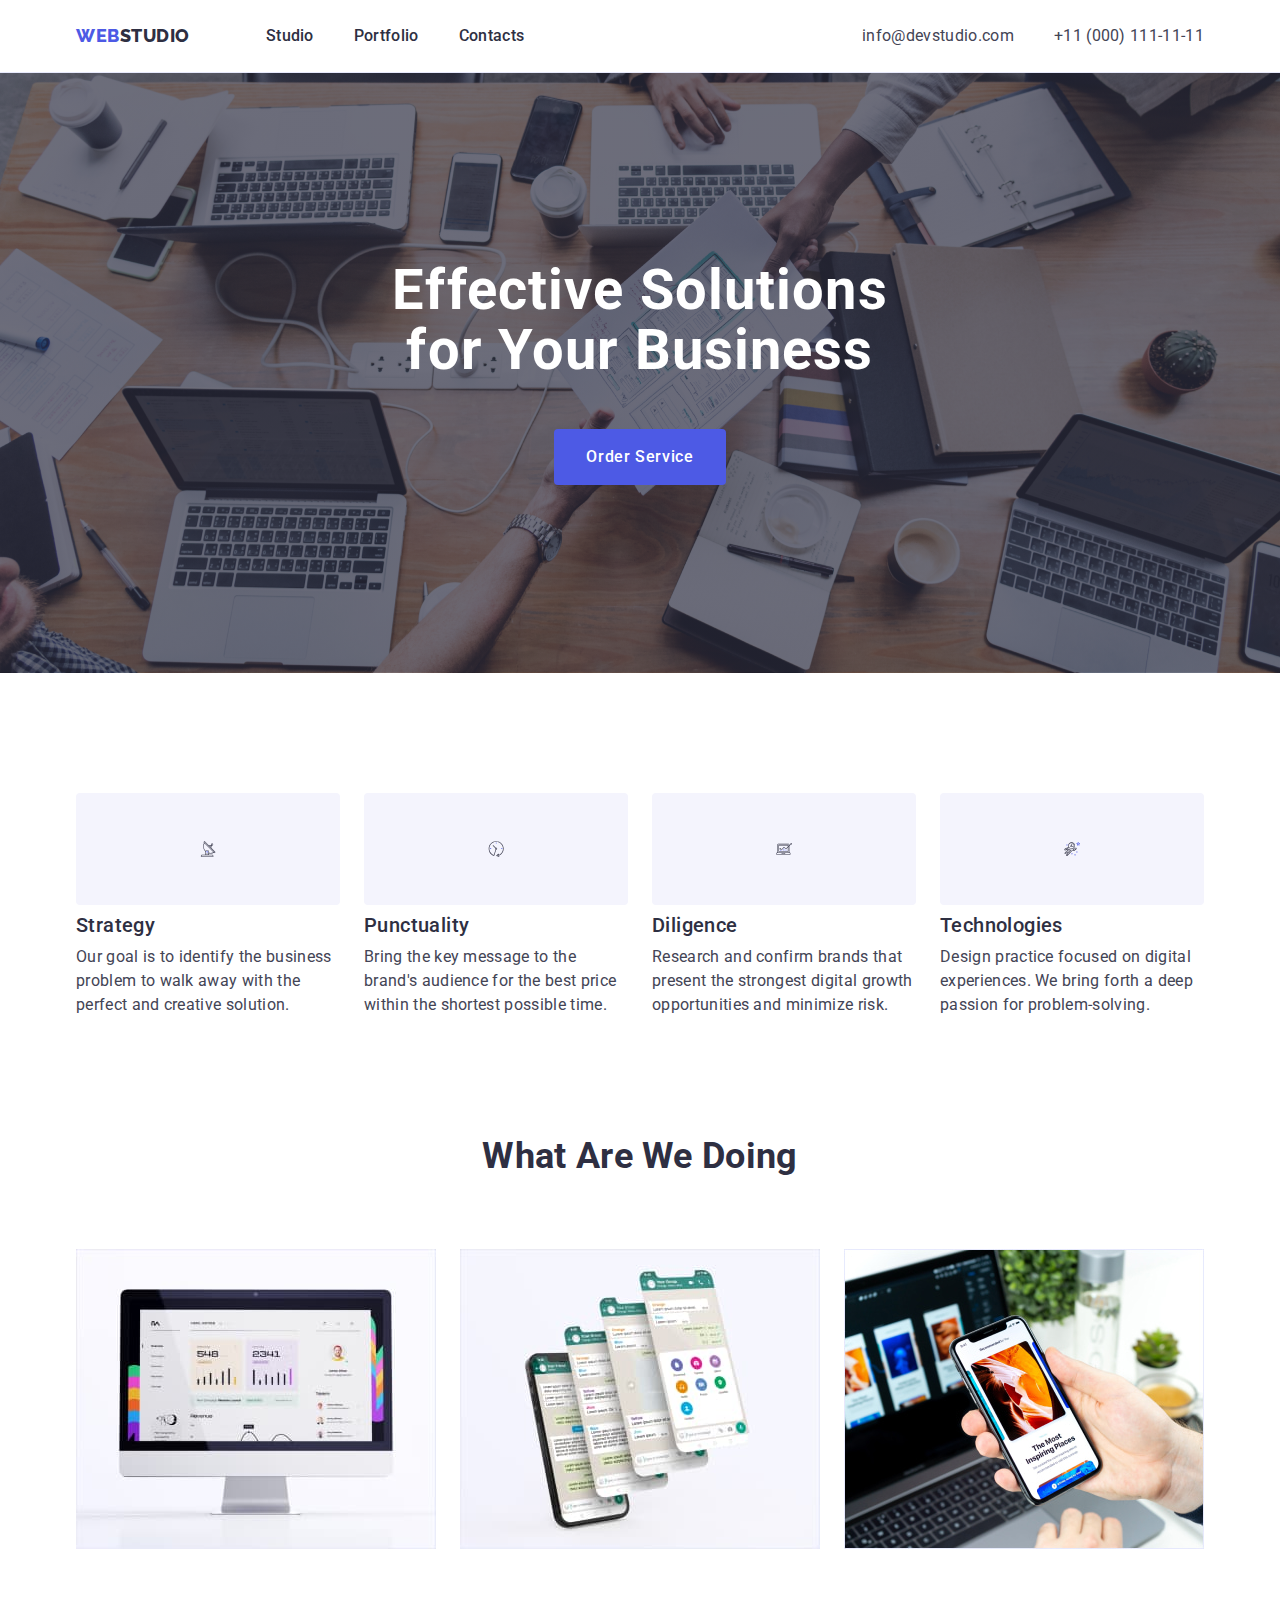
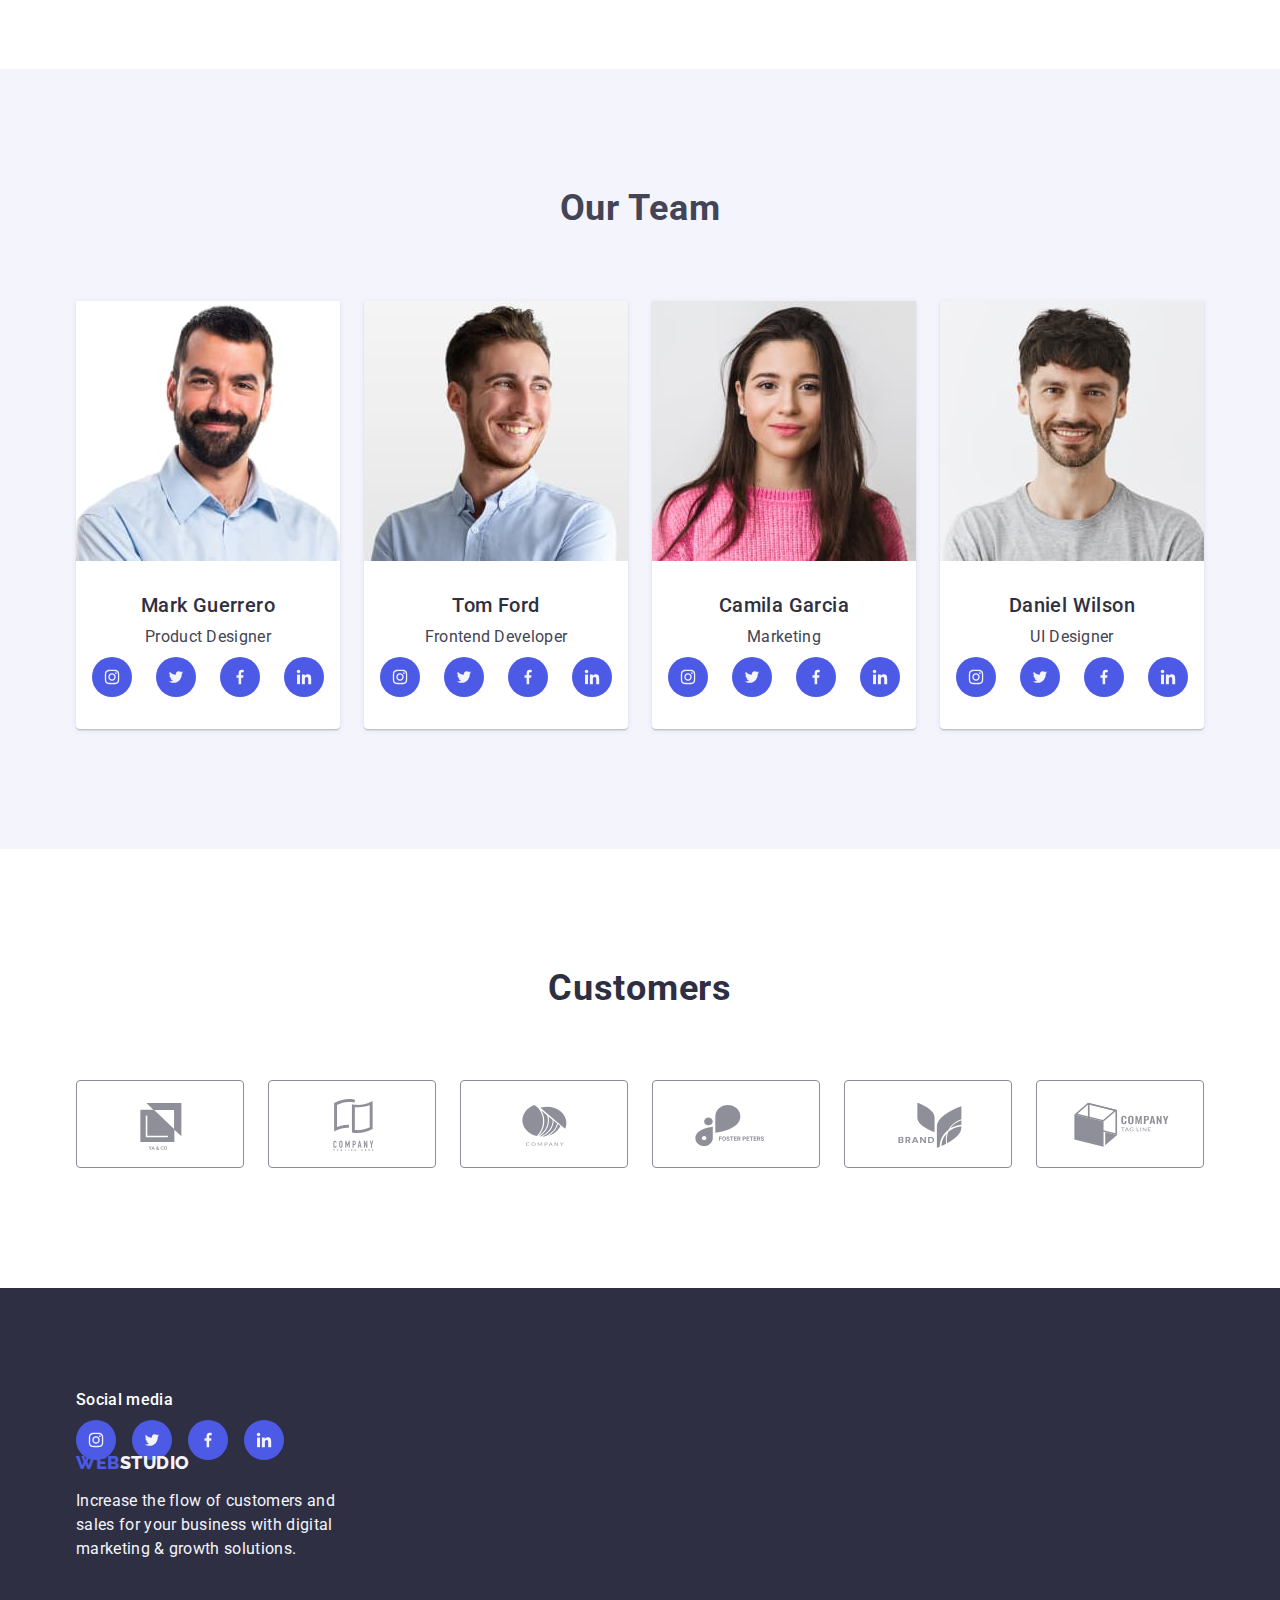
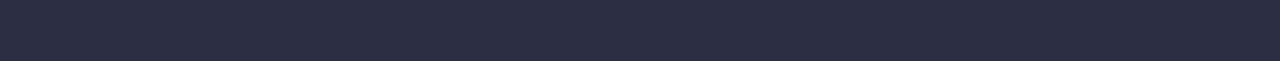
==== index.html @ 0541965e "hover-focus" ====
<!DOCTYPE html>
<html lang="en">
  <head>
    <meta charset="UTF-8" />
    <meta http-equiv="X-UA-Compatible" content="IE=edge" />
    <meta name="viewport" content="width=device-width, initial-scale=1.0" />
    <title>Document</title>
    <link rel="preconnect" href="https://fonts.googleapis.com" />
    <link rel="preconnect" href="https://fonts.gstatic.com" crossorigin />
    <link
      href="https://fonts.googleapis.com/css2?family=Montserrat:wght@400;700&family=Raleway:wght@800&family=Roboto:wght@400;500;700&display=swap"
      rel="stylesheet"
    />
    <link
      rel="stylesheet"
      href="https://cdnjs.cloudflare.com/ajax/libs/modern-normalize/1.1.0/modern-normalize.min.css"
    />
    <link rel="stylesheet" href="css/styles.css" />
  </head>
  <body>
    <!-- header -->
    <header class="header">
      <div class="container header-container">
        <nav class="header_nav">
          <a href="./index.html" class="logo link"
            >Web<span class="logo-end">Studio</span></a
          >

          <ul class="menu list">
            <li class="menu-item">
              <a href="./index.html" class="menu-name link">Studio</a>
            </li>
            <li class="menu-item">
              <a class="menu-name link" href="./portfolio.html">Portfolio</a>
            </li>
            <li class="menu-item">
              <a class="menu-name link" href="">Contacts</a>
            </li>
          </ul>
        </nav>
        <!-- contacts -->
        <address class="data">
          <ul class="contacts list">
            <li class="contact-data">
              <a class="data-info link" href="mailto:info@devstudio.com"
                >info@devstudio.com</a
              >
            </li>
            <li class="contact-data">
              <a class="data-info link" href="tel:+110001111111"
                >+11 (000) 111-11-11</a
              >
            </li>
          </ul>
        </address>
      </div>
    </header>
    <main>
      <!-- hero -->
      <section class="hero section">
        <div class="container main-hero">
          <h1 class="hero_title">Effective Solutions for Your Business</h1>
          <button class="order-btn" type="button">Order Service</button>
        </div>
      </section>
      <!-- advantages -->
      <section class="section">
        <div class="container">
          <h2 class="hidden-title" hidden>advantages</h2>
          <ul class="icons-advantages-list list">
            <li class="icons-list">
              <div class="advantages-icons">
                <svg
                  class="icons"
                  width="
                64px"
                  height="64px"
                >
                  <use
                    class="icon"
                    href="./images/icons.svg#icon-satellite"
                  ></use>
                </svg>
              </div>
            </li>
            <li class="icons-list">
              <div class="advantages-icons">
                <svg
                  class="icons"
                  width="
                  64px"
                  height="64px"
                >
                  <use class="icon" href="./images/icons.svg#icon-clock"></use>
                </svg>
              </div>
            </li>
            <li class="icons-list">
              <div class="advantages-icons">
                <svg
                  class="icons"
                  width="
                  64px"
                  height="64px"
                >
                  <use
                    class="icon"
                    href="./images/icons.svg#icon-statistic"
                  ></use>
                </svg>
              </div>
            </li>
            <li class="icons-list">
              <div class="advantages-icons">
                <svg
                  class="icons"
                  width="
                  64px"
                  height="64px"
                >
                  <use class="icon" href="./images/icons.svg#icon-space"></use>
                </svg>
              </div>
            </li>
          </ul>
          <ul class="menu-advantages list">
            <li class="advantages-list">
              <h3 class="name">Strategy</h3>
              <p class="advantages-description">
                Our goal is to identify the business problem to walk away with
                the perfect and creative solution.
              </p>
            </li>
            <li class="advantages-list">
              <h3 class="name">Punctuality</h3>
              <p class="advantages-description">
                Bring the key message to the brand's audience for the best price
                within the shortest possible time.
              </p>
            </li>
            <li class="advantages-list">
              <h3 class="name">Diligence</h3>
              <p class="advantages-description">
                Research and confirm brands that present the strongest digital
                growth opportunities and minimize risk.
              </p>
            </li>
            <li class="advantages-list">
              <h3 class="name">Technologies</h3>
              <p class="advantages-description">
                Design practice focused on digital experiences. We bring forth a
                deep passion for problem-solving.
              </p>
            </li>
          </ul>
        </div>
      </section>
      <!-- pictures -->
      <section class="section-pictures">
        <div class="container">
          <h2 class="about-us">What are we doing</h2>
          <ul class="pictures list">
            <li class="pictures-list">
              <img
                src="./images/computer-img.jpg"
                alt="computer"
                width="360"
                height="300"
              />
            </li>
            <li class="pictures-list">
              <img
                src="./images/phone-img.jpg"
                alt="phones"
                width="360"
                height="300"
              />
            </li>
            <li class="pictures-list">
              <img
                src="./images/phone-in-hand.jpg"
                alt="work at phone"
                width="360"
                height="300"
              />
            </li>
          </ul>
        </div>
      </section>
      <!-- our team -->
      <section class="members section">
        <div class="container">
          <h2 class="team-title">Our Team</h2>
          <ul class="team-member list">
            <li class="team">
              <img
                src="./images/img.jpg"
                alt="photo of a worker"
                width="264"
                height="260"
              />
              <div class="card-title">
                <h3 class="names">Mark Guerrero</h3>
                <p class="description">Product Designer</p>
                <ul class="sm-team list">
                  <li class="sm-list">
                    <a href="" class="sm-link">
                      <svg class="sm-icons" width="16px" height="16px">
                        <use
                          class="sm-icon"
                          href="./images/icons.svg#icon-instagram"
                        ></use>
                      </svg>
                    </a>
                  </li>
                  <li class="sm-list">
                    <a href="" class="sm-link">
                      <svg class="sm-icons" width="16px" height="16px">
                        <use
                          class="sm-icon"
                          href="./images/icons.svg#icon-twitter"
                        ></use>
                      </svg>
                    </a>
                  </li>
                  <li class="sm-list">
                    <a href="" class="sm-link">
                      <svg class="sm-icons" width="16px" height="16px">
                        <use
                          class="sm-icon"
                          href="./images/icons.svg#icon-facebook"
                        ></use>
                      </svg>
                    </a>
                  </li>
                  <li class="sm-list">
                    <a href="" class="sm-link">
                      <svg class="sm-icons" width="16px" height="16px">
                        <use
                          class="sm-icon"
                          href="./images/icons.svg#icon-linkedin"
                        ></use>
                      </svg>
                    </a>
                  </li>
                </ul>
              </div>
            </li>
            <li class="team">
              <img
                src="./images/img1.jpg"
                alt="photo of a worker"
                width="264"
                height="260"
              />
              <div class="card-title">
                <h3 class="names">Tom Ford</h3>
                <p class="description">Frontend Developer</p>
                <ul class="sm-team list">
                  <li class="sm-list">
                    <a href="" class="sm-link">
                      <svg class="sm-icons" width="16px" height="16px">
                        <use
                          class="sm-icon"
                          href="./images/icons.svg#icon-instagram"
                        ></use>
                      </svg>
                    </a>
                  </li>
                  <li class="sm-list">
                    <a href="" class="sm-link">
                      <svg class="sm-icons" width="16px" height="16px">
                        <use
                          class="sm-icon"
                          href="./images/icons.svg#icon-twitter"
                        ></use>
                      </svg>
                    </a>
                  </li>
                  <li class="sm-list">
                    <a href="" class="sm-link">
                      <svg class="sm-icons" width="16px" height="16px">
                        <use
                          class="sm-icon"
                          href="./images/icons.svg#icon-facebook"
                        ></use>
                      </svg>
                    </a>
                  </li>
                  <li class="sm-list">
                    <a href="" class="sm-link">
                      <svg class="sm-icons" width="16px" height="16px">
                        <use
                          class="sm-icon"
                          href="./images/icons.svg#icon-linkedin"
                        ></use>
                      </svg>
                    </a>
                  </li>
                </ul>
              </div>
            </li>
            <li class="team">
              <img
                src="./images/img2.jpg"
                alt="photo of a worker"
                width="264"
                height="260"
              />
              <div class="card-title">
                <h3 class="names">Camila Garcia</h3>
                <p class="description">Marketing</p>
                <ul class="sm-team list">
                  <li class="sm-list">
                    <a href="" class="sm-link">
                      <svg class="sm-icons" width="16px" height="16px">
                        <use
                          class="sm-icon"
                          href="./images/icons.svg#icon-instagram"
                        ></use>
                      </svg>
                    </a>
                  </li>
                  <li class="sm-list">
                    <a href="" class="sm-link">
                      <svg class="sm-icons" width="16px" height="16px">
                        <use
                          class="sm-icon"
                          href="./images/icons.svg#icon-twitter"
                        ></use>
                      </svg>
                    </a>
                  </li>
                  <li class="sm-list">
                    <a href="" class="sm-link">
                      <svg class="sm-icons" width="16px" height="16px">
                        <use
                          class="sm-icon"
                          href="./images/icons.svg#icon-facebook"
                        ></use>
                      </svg>
                    </a>
                  </li>
                  <li class="sm-list">
                    <a href="" class="sm-link">
                      <svg class="sm-icons" width="16px" height="16px">
                        <use
                          class="sm-icon"
                          href="./images/icons.svg#icon-linkedin"
                        ></use>
                      </svg>
                    </a>
                  </li>
                </ul>
              </div>
            </li>
            <li class="team">
              <img
                src="./images/img3.jpg"
                alt="photo of a worker"
                width="264"
                height="260"
              />
              <div class="card-title">
                <h3 class="names">Daniel Wilson</h3>
                <p class="description">UI Designer</p>
                <ul class="sm-team list">
                  <li class="sm-list">
                    <a href="" class="sm-link">
                      <svg class="sm-icons">
                        <use
                          class="sm-icon"
                          href="./images/icons.svg#icon-instagram"
                        ></use>
                      </svg>
                    </a>
                  </li>
                  <li class="sm-list">
                    <a href="" class="sm-link">
                      <svg class="sm-icons">
                        <use
                          class="sm-icon"
                          href="./images/icons.svg#icon-twitter"
                        ></use>
                      </svg>
                    </a>
                  </li>
                  <li class="sm-list">
                    <a href="" class="sm-link">
                      <svg class="sm-icons">
                        <use
                          class="sm-icon"
                          href="./images/icons.svg#icon-facebook"
                        ></use>
                      </svg>
                    </a>
                  </li>
                  <li class="sm-list">
                    <a href="" class="sm-link">
                      <svg class="sm-icons">
                        <use
                          class="sm-icon"
                          href="./images/icons.svg#icon-linkedin"
                        ></use>
                      </svg>
                    </a>
                  </li>
                </ul>
              </div>
            </li>
          </ul>
        </div>
      </section>
      <!-- customers -->
      <section class="customers section">
        <div class="container">
          <h2 class="customers-title">Customers</h2>
          <ul class="customers-list list">
            <li class="companies-list">
              <a href="" class="icon-link">
                <svg class="icons" width="104px" height="56px">
                  <use
                    class="icon"
                    href="./images/icons.svg#icon-company-1"
                  ></use>
                </svg>
              </a>
            </li>
            <li class="companies-list">
              <a href="" class="icon-link">
                <svg class="icons" width="104px" height="56px">
                  <use
                    class="icon"
                    href="./images/icons.svg#icon-company-2"
                  ></use>
                </svg>
              </a>
            </li>
            <li class="companies-list">
              <a href="" class="icon-link">
                <svg class="icons" width="104px" height="56px">
                  <use
                    class="icon"
                    href="./images/icons.svg#icon-company-3"
                  ></use>
                </svg>
              </a>
            </li>
            <li class="companies-list">
              <a href="" class="icon-link">
                <svg class="icons" width="104px" height="56px">
                  <use
                    class="icon"
                    href="./images/icons.svg#icon-company-4"
                  ></use>
                </svg>
              </a>
            </li>
            <li class="companies-list">
              <a href="" class="icon-link">
                <svg class="icons" width="104px" height="56px">
                  <use
                    class="icon"
                    href="./images/icons.svg#icon-company-5"
                  ></use>
                </svg>
              </a>
            </li>
            <li class="companies-list">
              <a href="" class="icon-link">
                <svg class="icons" width="104px" height="56px">
                  <use
                    class="icon"
                    href="./images/icons.svg#icon-company-6"
                  ></use>
                </svg>
              </a>
            </li>
          </ul>
        </div>
      </section>
    </main>
    <!-- footer -->
    <footer class="main-footer">
      <div class="container">
        <div class="sm-container">
          <p class="social-media">Social media</p>
          <ul class="sm-footer list">
            <li class="sm-list">
              <a href="" class="sm-link">
                <svg class="sm-icons">
                  <use
                    class="sm-icon"
                    href="./images/icons.svg#icon-instagram"
                  ></use>
                </svg>
              </a>
            </li>
            <li class="sm-list">
              <a href="" class="sm-link">
                <svg class="sm-icons">
                  <use
                    class="sm-icon"
                    href="./images/icons.svg#icon-twitter"
                  ></use>
                </svg>
              </a>
            </li>
            <li class="sm-list">
              <a href="" class="sm-link">
                <svg class="sm-icons">
                  <use
                    class="sm-icon"
                    href="./images/icons.svg#icon-facebook"
                  ></use>
                </svg>
              </a>
            </li>
            <li class="sm-list">
              <a href="" class="sm-link">
                <svg class="sm-icons">
                  <use
                    class="sm-icon"
                    href="./images/icons.svg#icon-linkedin"
                  ></use>
                </svg>
              </a>
            </li>
          </ul>
        </div>
        <a href="./index.html" class="footer-logo link"
          >Web<span class="footer-logo-end">Studio</span>
        </a>
        <p class="footer-description">
          Increase the flow of customers and sales for your business with
          digital marketing & growth solutions.
        </p>
      </div>
    </footer>
  </body>
</html>
---- css/styles.css ----
/* general */
:root {
    --main-font-family: 'Roboto', sans-serif;
    --secondary-font-family: 'Raleway', sans-serif;
}

.link {
    text-decoration: none;
}

.list {
    list-style: none;
}

body {
    font-family: var(--main-font-family);
    font-weight: 400;
    line-height: 1.5;
    letter-spacing: 0.02em;
    color: #434455;
    background-color: #FFFFFF
}

img {
    display: block;
}

h1,
h2,
h3,
h4,
p {
    margin-top: 0;
    margin-bottom: 0;
    padding: 0;
}

ul,
ol {
    margin-top: 0;
    margin-bottom: 0;
    padding-left: 0;
}

.section {
    padding: 120px 0;
}

.container {
    width: 1158px;
    margin-left: auto;
    margin-right: auto;
    padding: 0 15px
}

/* header */

.header {
    border-bottom: 1px solid #e7e9fc;
    box-shadow: 0px 2px 1px rgba(46, 47, 66, 0.08), 0px 1px 1px rgba(46, 47, 66, 0.16), 0px 1px 6px rgba(46, 47, 66, 0.08);
}

.header-container {
    display: flex;
    align-items: center;
    margin: 0 auto;
    justify-content: space-between;

}

.header_nav {
    display: flex;
    align-items: center;
}

/* logo */
.logo {
    font-family: var(--secondary-font-family);
    font-weight: 800;
    font-size: 18px;
    line-height: 1.17;
    letter-spacing: 0.03em;
    text-transform: uppercase;
    color: #4d5ae5;
    margin-right: 76px
}

.logo-end {
    color: #2e2f42;
}

/* navigation */

.menu {
    display: flex;
    align-items: center;
    gap: 40px
}

.menu {
    font-weight: 500;
    font-size: 16px;
}

.menu-item {
    padding-top: 24px;
    padding-bottom: 24px
}

.menu-name {
    color: #2E2F42;
    padding: 24px 0;
}

.menu-name:hover,
.menu-name:focus {
    color: #404BBF;
}

/* contacts */

.contacts {
    display: flex;
    align-items: center;
    gap: 40px;
}

.contact-data {
    font-size: 16px;
    line-height: 1.5;
    text-decoration: none;
    list-style: none;
    color: #434455;

}

.data {
    font-style: normal
}

.data-info:hover,
.data-info:focus {
    color: #404bbf
}

.data-info {
    color: #434455;
}


/* hero */



.hero {
    padding: 188px 0;

    background-color: #2e2f42;
    background-image: linear-gradient(rgba(46, 47, 66, 0.7), rgba(46, 47, 66, 0.7)), url(../images/hero-img.jpg);
    ;
    max-width: 1440px;
    background-repeat: no-repeat;
    background-position: center;
    background-size: cover;
}

.hero_title {

    font-family: 'Roboto';
    font-style: normal;
    font-weight: 700;
    font-size: 56px;
    line-height: 1.07;
    text-align: center;
    letter-spacing: 0.02em;
    color: #FFFFFF;
    max-width: 496px;
    margin-right: auto;
    margin-left: auto;
    margin-bottom: 48px;
}


/* button */
.order-btn {
    font-size: 16px;
    letter-spacing: 0.04em;
    color: rgba(255, 255, 255, 1);
    background-color: #4D5AE5;
    font-family: "Roboto", sans-serif;
    font-weight: 500;
    color: #FFFFFF;
    cursor: pointer;
    display: block;
    padding: 16px 32px;
    border: none;
    border-radius: 4px;
    min-width: 169px;
    height: 56px;
    margin-right: auto;
    margin-left: auto;
}

.order-btn:hover,
.order-btn:focus {
    background-color: #404BBF;
}

/*  section advantages */
.icons-advantages-list {
    display: flex;
    align-items: center;
    justify-content: center;
    gap: 24px;

}

.advantages-icons {
    display: flex;
    align-items: center;
    justify-content: center;
    width: 264px;
    height: 112px;
    height: 112px;
    background: #F4F4FD;
    border-radius: 4px;
    margin-bottom: 8px;
}

.menu-advantages {
    display: flex;
    gap: 24px;
}

.advantages-list {
    width: calc((100% - 72px) / 4);
}

.name {
    font-weight: 500;
    font-size: 20px;
    line-height: 1.2;
    letter-spacing: 0.02em;
    color: #2E2F42;
    margin-bottom: 8px;
    text-align: start;
}


.advantages-description {
    font-size: 16px;
    line-height: 1.5;
    text-align: start;
}

/* about us section */
.about-us {
    font-weight: 700;
    font-size: 36px;
    line-height: 1.11;
    text-align: center;
    text-transform: capitalize;
    color: #2e2f42;
    margin-bottom: 72px;
}

.section-pictures {
    padding-bottom: 120px
}

.pictures {
    display: flex;
    gap: 24px;
}



/*  section our team */
/* hover focus */

.sm-link:hover,.sm-link:focus {
    background-color: #404BBF;
}
.sm-icons {
    fill: #F4F4FD;
}
/* icons */
.sm-team {
    display: flex;
    gap: 24px;
    justify-content: center; 
}

.sm-link {
    display: flex;
    justify-content: center;
    align-items: center;
    width: 40px;
    height: 40px;
    background: #4D5AE5;
    border-radius: 50%;
    margin-top: 8px;

}

.names {
    font-family: 'Roboto';
    font-style: normal;
    font-weight: 500;
    font-size: 20px;
    line-height: 1.2;
    text-align: center;
    letter-spacing: 0.02em;
    color: #2E2F42;

}

.team-member {
    display: flex;
    gap: 24px;
}

.card-title {
    padding: 32px 0

}

.team {
    background-color: #FFFFFF;
    width: calc((100% - 72px) / 4);
    border-radius: 0px 0px 4px 4px;
    box-shadow: 0px 1px 6px rgba(46, 47, 66, 0.08), 0px 1px 1px rgba(46, 47, 66, 0.16), 0px 2px 1px rgba(46, 47, 66, 0.08);

}
/* icons */
.names {
    text-align: center;
    margin-bottom: 8px;

}

.description {
    text-align: center;
    font-family: 'Roboto';
    font-style: normal;
    font-weight: 400;
    font-size: 16px;
    line-height: 1.5;
}

.team-title {
    font-size: 36px;
    line-height: 1.11;
    letter-spacing: 0.02em;
    text-align: center;
    margin-bottom: 72px;
}

.members {
    background-color: #F4F4FD;

}

/* companies */

/* hover focus */

.icon-link:hover,.icon-link:focus {
    color: #404bbf;
}
.icon-link:hover,
.icon-link:focus {
    border-color: #404BBF;
}

.icons {
    fill: currentColor;
}
/* hover focus */

.customers-list {
    display: flex;
    gap: 24px;

}

.customers-title {
    font-family: 'Roboto';
    font-style: normal;
    font-weight: 700;
    font-size: 36px;
    line-height: 1.1;
    text-align: center;
    letter-spacing: 0.02em;
    text-transform: capitalize;
    color: #2E2F42;
    margin-bottom: 72px;
}

.icon-link {
    display: flex;
    width: 168px;
    height: 88px;
    border: 1px solid #8E8F99;
    border-radius: 4px;
    color: #8E8F99;
    justify-content: center;
    align-items: center;
    margin-left: auto;
    margin-right: auto;

}

/* footer */
.sm-footer {
    display: flex;
    gap: 16px;
    width: 208px;
    height: 40px;
}


.social-media {
    font-family: 'Roboto';
    font-style: normal;
    font-weight: 500;
    font-size: 16px;
    line-height: 1.5;
    letter-spacing: 0.02em;
    color: #FFFFFF;
}

.main-footer {
    background-color: #2e2f42;
    padding: 100px 0;
}

.sm-icons {
    display: flex;
    width: 24px;
    height: 24px;

}

.footer-logo {
    font-family: var(--secondary-font-family);
    font-weight: 800;
    font-size: 18px;
    line-height: 1.17;
    letter-spacing: 0.03em;
    text-transform: uppercase;
    color: #4d5ae5;
    display: inline-block;
    margin-bottom: 16px;
}

.footer-description {
    width: 264px;
    font-size: 16px;
    line-height: 1.5;
    letter-spacing: 0.02em;
    color: #F4F4FD;

}

.footer-logo-end {
    color: #f4f4fd
}

/* portfolio */
.portfolio {
    padding: 96px 0 120px
}

/* buttons */
.buttons {
    display: flex;
    justify-content: center;
    gap: 24px;
    margin-bottom: 72px;
}

.finger {
    display: flex;
    flex-direction: row-reverse;
}


.scroll-btn {
    font-family: "Roboto", sans-serif;
    font-weight: 500;
    font-size: 16px;
    line-height: 1.5;
    letter-spacing: 0.04em;
    color: #4d5ae5;
    background-color: #F4F4FD;

    cursor: pointer;
    padding: 12px 24px;
    border: 1px solid #e7e9fc;
    border-radius: 4px;

}

.scroll-btn:hover,
.scroll-btn:focus {
    color: #FFFFFF;
    background-color: #404BBF;
    border: 1px solid transparent
}

/* pictures*/
.portfolio-pictures {
    display: flex;
    flex-wrap: wrap;
    column-gap: 24px;
    row-gap: 48px;
}

.card-text {
    padding: 32px 16px;
    border: 1px solid #e7e9fc;
    border-top: none;
}

.cards-title {
    font-weight: 500;
    font-size: 20px;
    line-height: 1.2;
    letter-spacing: 0.02em;
    color: #2e2f42;
    margin-bottom: 8px;
}


.card-category {
    font-size: 16px;
    line-height: 1.5;
    letter-spacing: 0.02em;
    color: #434455;
}

/* test */
/* customer */
 .icon-link:hover,
.icon-link:focus {
    border-color: #404BBF;
}

/* social media */
/* .sm-link:hover,
.sm-icon {
    background-color: #31D0AA;

}

.sm-icon {
    fill: #4D5AE5;
    ;
} */
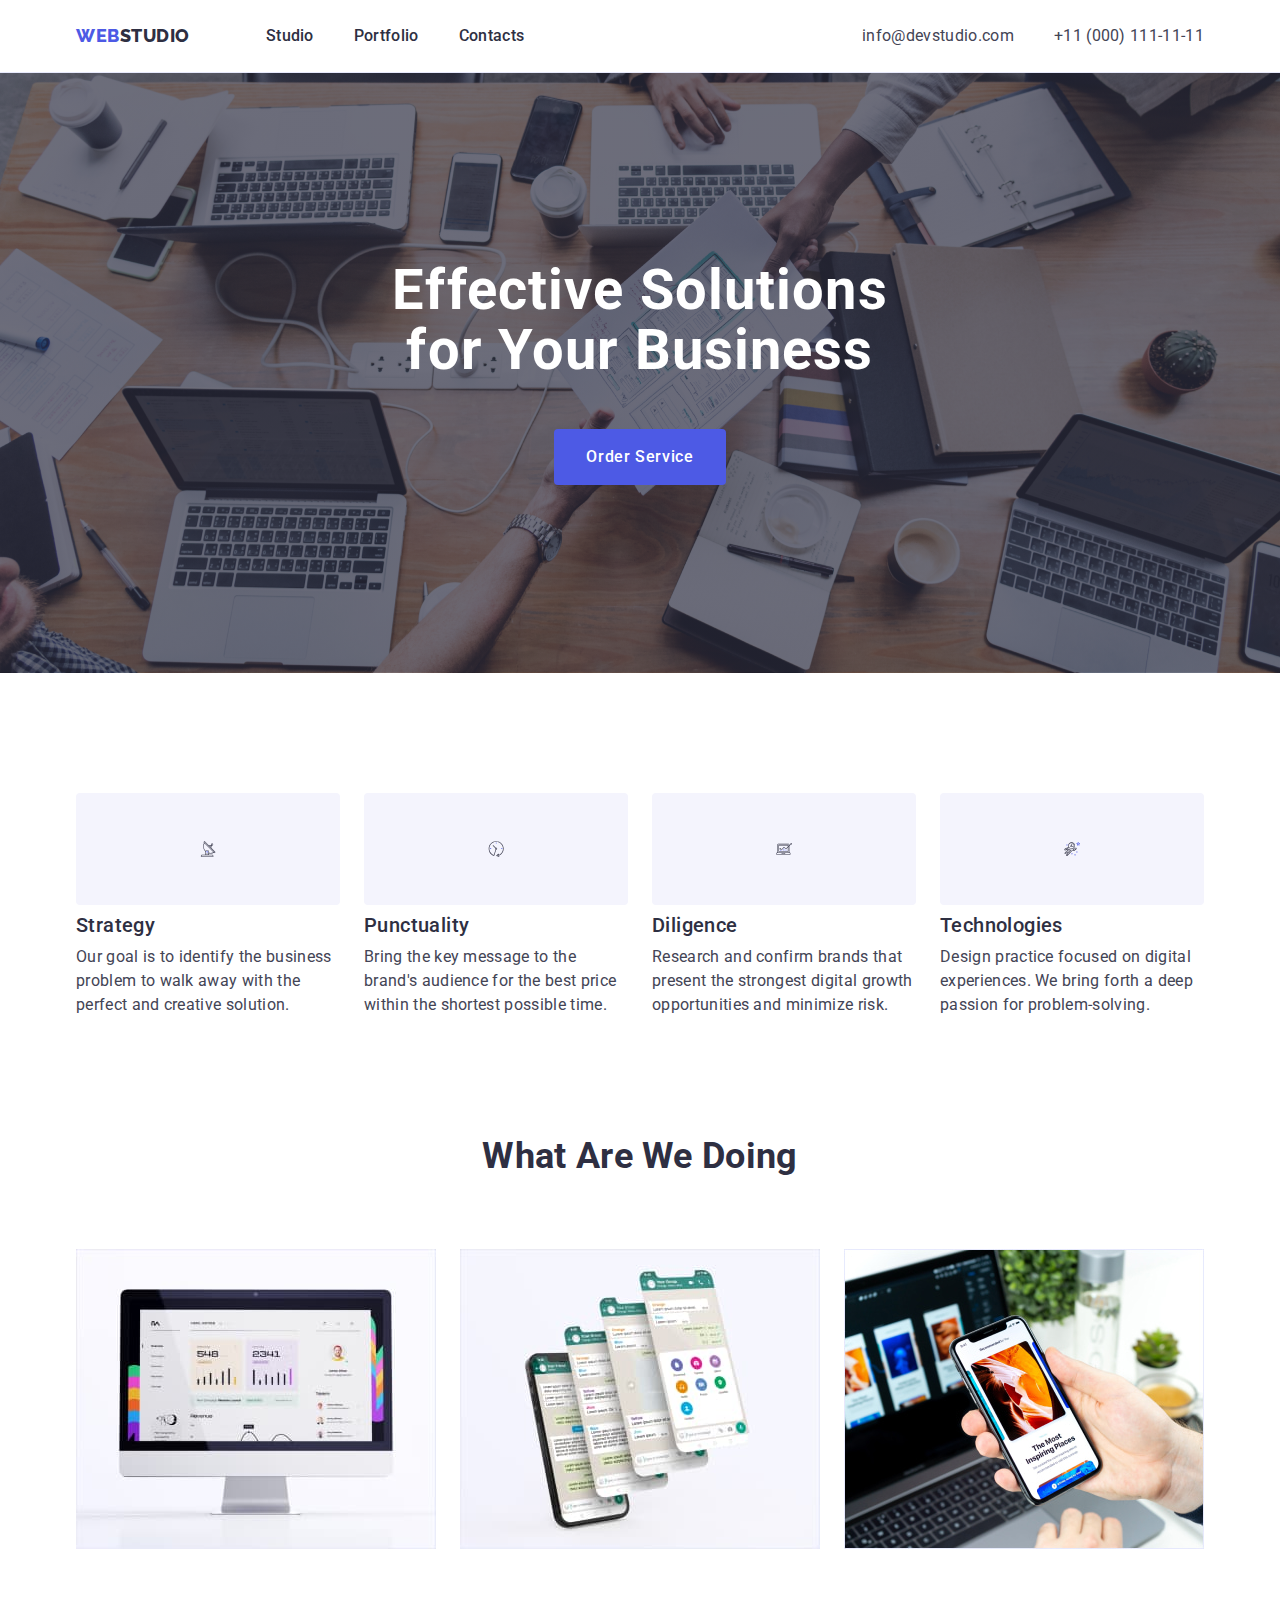
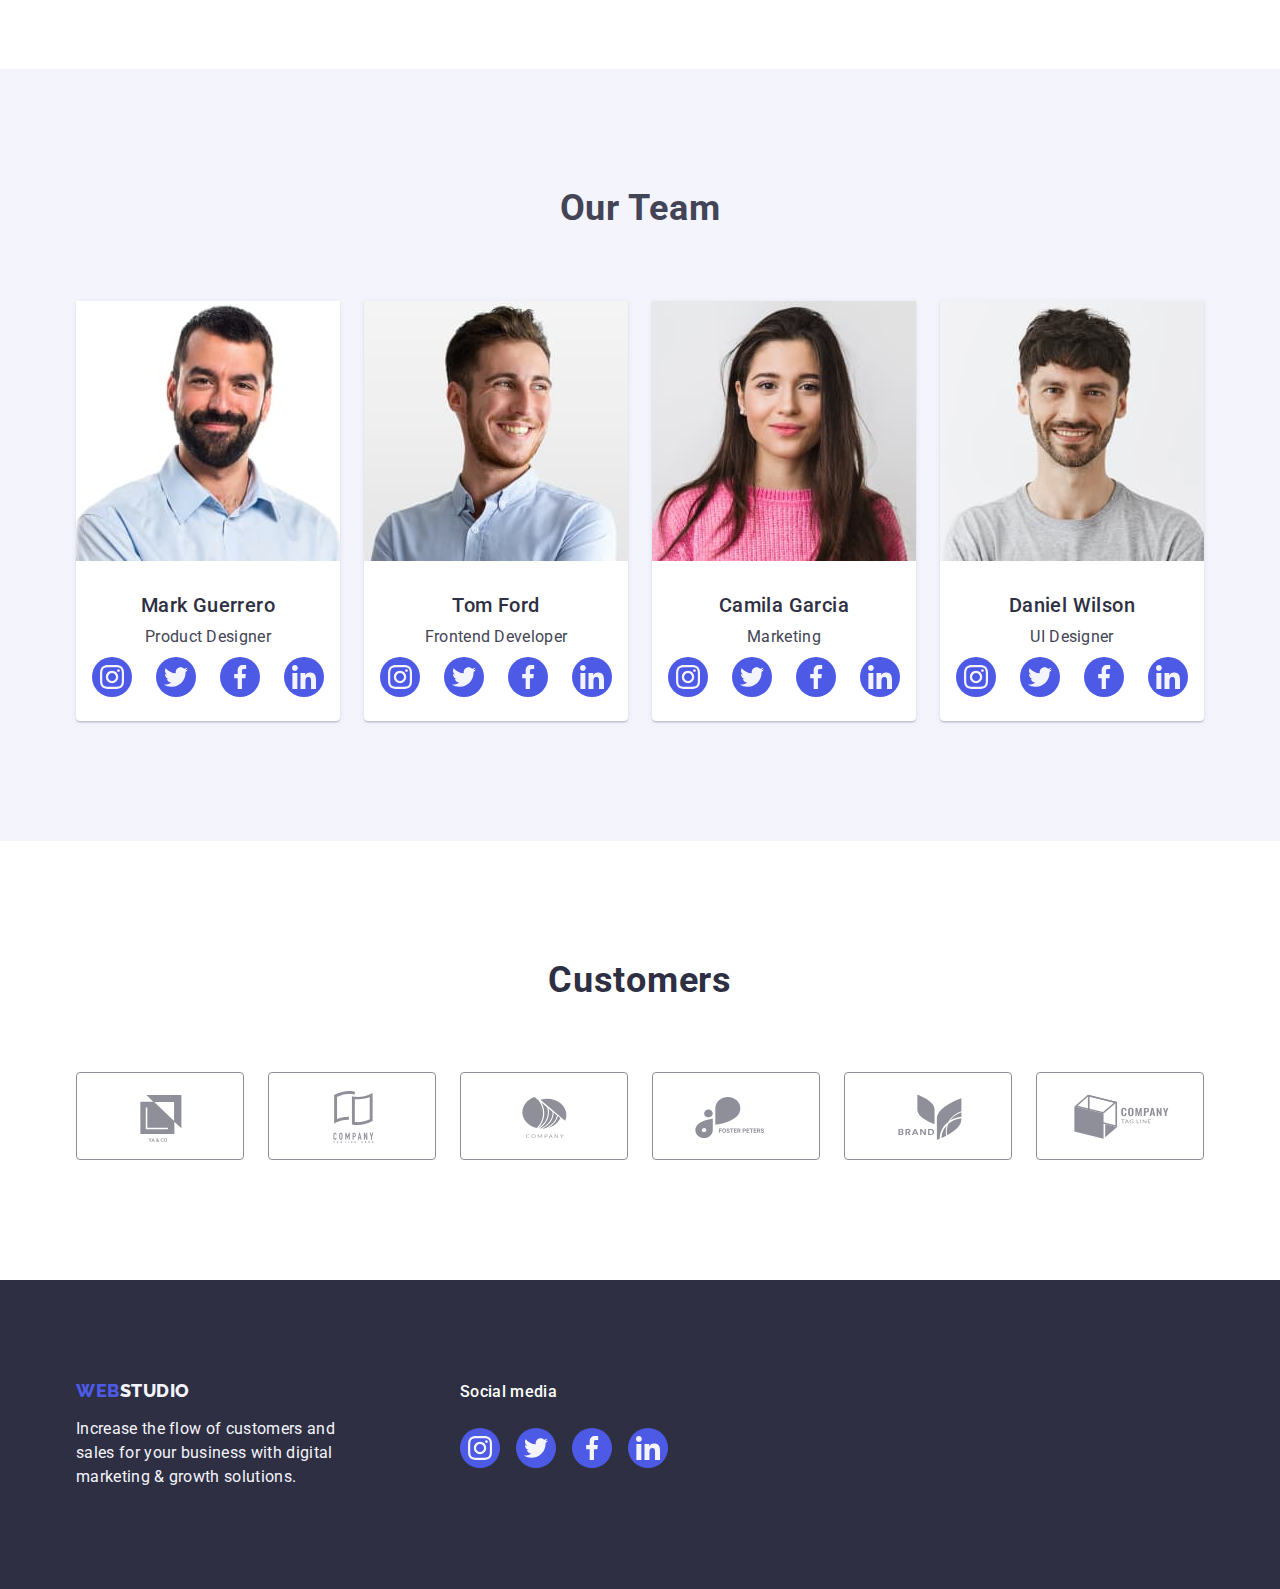
==== commit 6471b825: "alot-of" ====
--- a/index.html
+++ b/index.html
@@ -482,13 +482,22 @@
     </main>
     <!-- footer -->
     <footer class="main-footer">
-      <div class="container">
+      <div class="footer-container container">
+        <div class="footer-text">
+          <a href="./index.html" class="footer-logo link"
+            >Web<span class="footer-logo-end">Studio</span>
+          </a>
+          <p class="footer-description">
+            Increase the flow of customers and sales for your business with
+            digital marketing & growth solutions.
+          </p>
+        </div>
         <div class="sm-container">
           <p class="social-media">Social media</p>
           <ul class="sm-footer list">
             <li class="sm-list">
               <a href="" class="sm-link">
-                <svg class="sm-icons">
+                <svg class="sm-icons" width="24px" height="24px">
                   <use
                     class="sm-icon"
                     href="./images/icons.svg#icon-instagram"
@@ -498,7 +507,7 @@
             </li>
             <li class="sm-list">
               <a href="" class="sm-link">
-                <svg class="sm-icons">
+                <svg class="sm-icons" width="24px" height="24px">
                   <use
                     class="sm-icon"
                     href="./images/icons.svg#icon-twitter"
@@ -508,7 +517,7 @@
             </li>
             <li class="sm-list">
               <a href="" class="sm-link">
-                <svg class="sm-icons">
+                <svg class="sm-icons" width="24px" height="24px">
                   <use
                     class="sm-icon"
                     href="./images/icons.svg#icon-facebook"
@@ -518,7 +527,7 @@
             </li>
             <li class="sm-list">
               <a href="" class="sm-link">
-                <svg class="sm-icons">
+                <svg class="sm-icons" width="24px" height="24px">
                   <use
                     class="sm-icon"
                     href="./images/icons.svg#icon-linkedin"
@@ -528,13 +537,6 @@
             </li>
           </ul>
         </div>
-        <a href="./index.html" class="footer-logo link"
-          >Web<span class="footer-logo-end">Studio</span>
-        </a>
-        <p class="footer-description">
-          Increase the flow of customers and sales for your business with
-          digital marketing & growth solutions.
-        </p>
       </div>
     </footer>
   </body>
--- a/css/styles.css
+++ b/css/styles.css
@@ -278,17 +278,20 @@
 /*  section our team */
 /* hover focus */
 
-.sm-link:hover,.sm-link:focus {
+.sm-link:hover,
+.sm-link:focus {
     background-color: #404BBF;
 }
+
 .sm-icons {
     fill: #F4F4FD;
 }
+
 /* icons */
 .sm-team {
     display: flex;
     gap: 24px;
-    justify-content: center; 
+    justify-content: center;
 }
 
 .sm-link {
@@ -322,7 +325,6 @@
 
 .card-title {
     padding: 32px 0
-
 }
 
 .team {
@@ -332,6 +334,7 @@
     box-shadow: 0px 1px 6px rgba(46, 47, 66, 0.08), 0px 1px 1px rgba(46, 47, 66, 0.16), 0px 2px 1px rgba(46, 47, 66, 0.08);
 
 }
+
 /* icons */
 .names {
     text-align: center;
@@ -365,9 +368,11 @@
 
 /* hover focus */
 
-.icon-link:hover,.icon-link:focus {
+.icon-link:hover,
+.icon-link:focus {
     color: #404bbf;
 }
+
 .icon-link:hover,
 .icon-link:focus {
     border-color: #404BBF;
@@ -376,6 +381,7 @@
 .icons {
     fill: currentColor;
 }
+
 /* hover focus */
 
 .customers-list {
@@ -412,11 +418,45 @@
 }
 
 /* footer */
+
+.footer-container {
+    display: flex;
+    align-items: baseline;
+}
+
+.footer-text {
+    margin-right: 120px;
+}
+
 .sm-footer {
     display: flex;
     gap: 16px;
     width: 208px;
     height: 40px;
+}
+
+.sm-list {
+    width: 40px;
+    height: 40px;
+}
+
+.sm-link {
+    display: flex;
+    align-items: center;
+    justify-content: center;
+    widows: 100%;
+    height: 100%;
+    border-radius: 50%;
+    background-color: #4d5ae5;
+}
+
+.sm-list:hover,
+.sm-list:focus {
+    background-color: #31D0AA;
+}
+
+.sm-icons {
+    fill: #F4F4FD;
 }
 
 
@@ -428,6 +468,7 @@
     line-height: 1.5;
     letter-spacing: 0.02em;
     color: #FFFFFF;
+    margin-bottom: 16px;
 }
 
 .main-footer {
@@ -480,6 +521,13 @@
     margin-bottom: 72px;
 }
 
+
+.scroll-btn:hover,
+.scroll-btn:focus {
+    box-shadow: 0px 3px 1px rgba(0, 0, 0, 0.1), 0px 2px 1px rgba(0, 0, 0, 0.08), 0px 2px 2px rgba(0, 0, 0, 0.12);
+    border-radius: 4px;
+}
+
 .finger {
     display: flex;
     flex-direction: row-reverse;
@@ -541,11 +589,6 @@
 }
 
 /* test */
-/* customer */
- .icon-link:hover,
-.icon-link:focus {
-    border-color: #404BBF;
-}
 
 /* social media */
 /* .sm-link:hover,
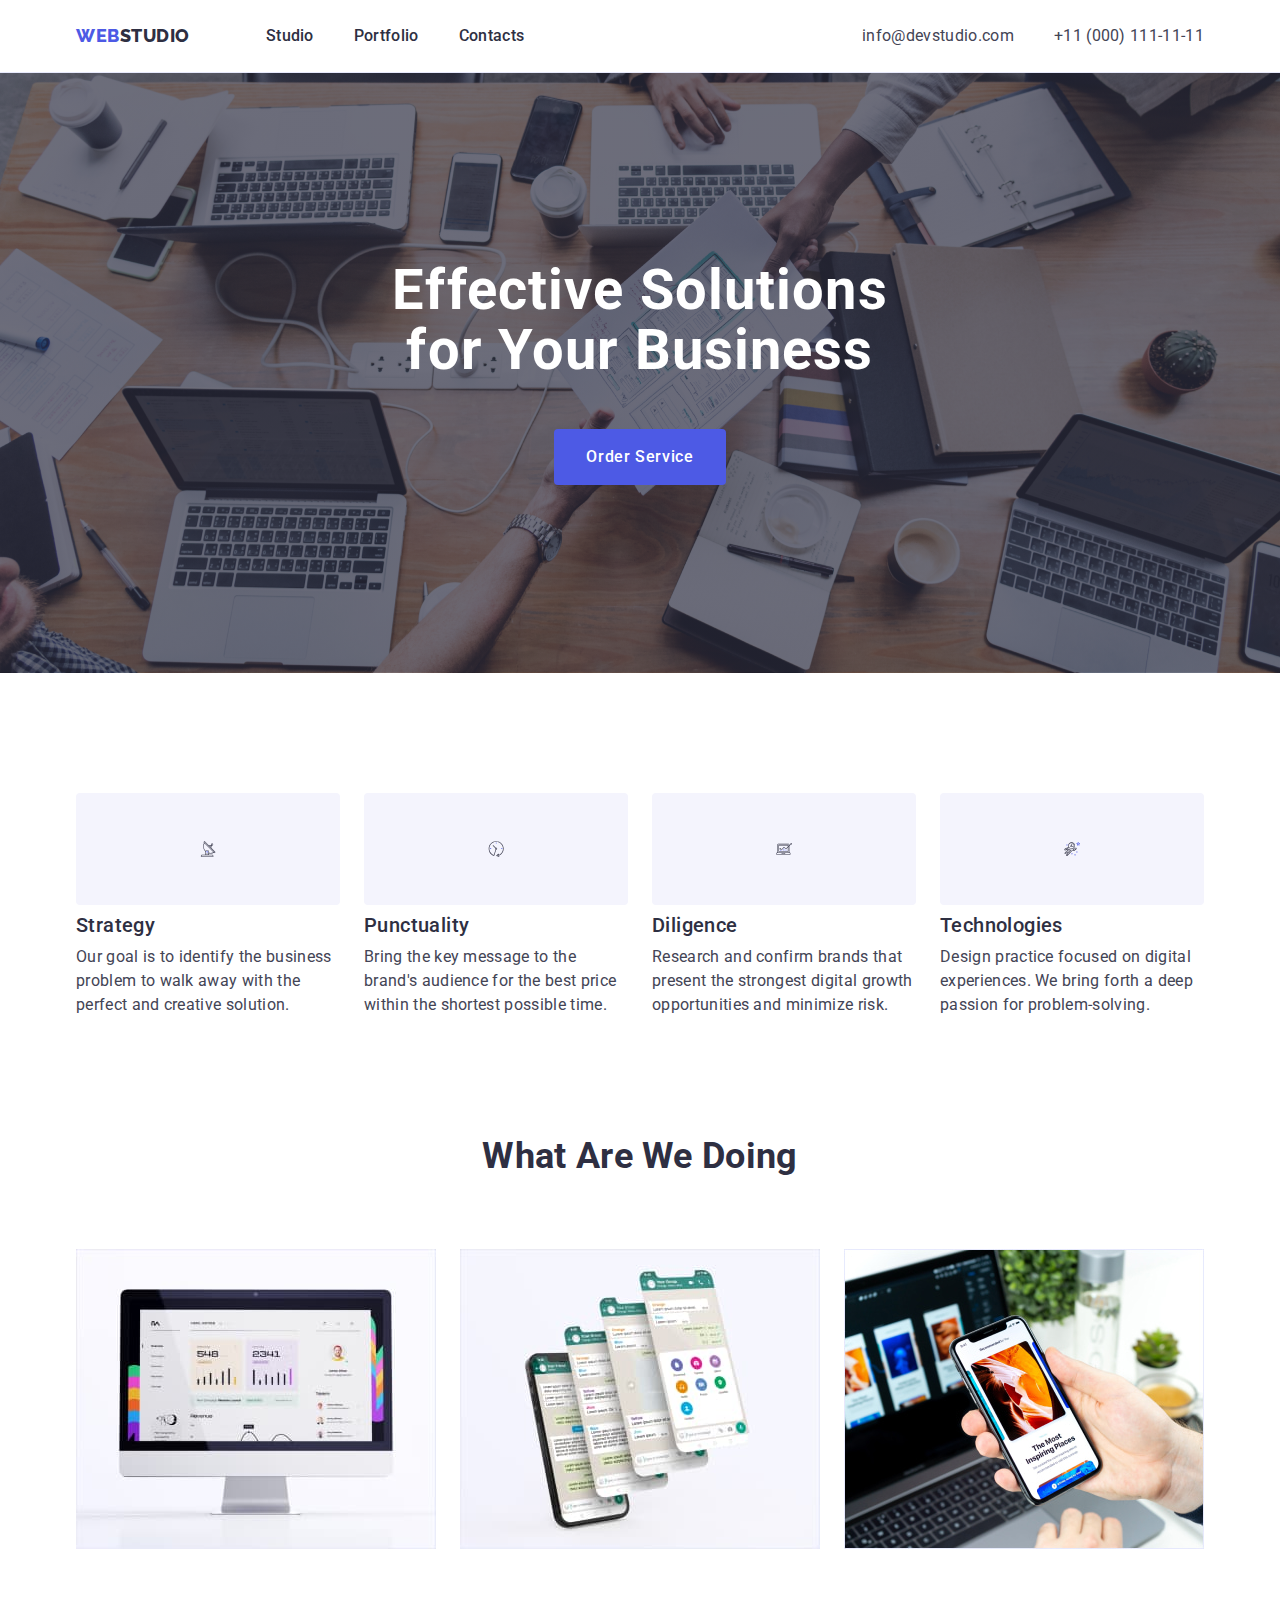
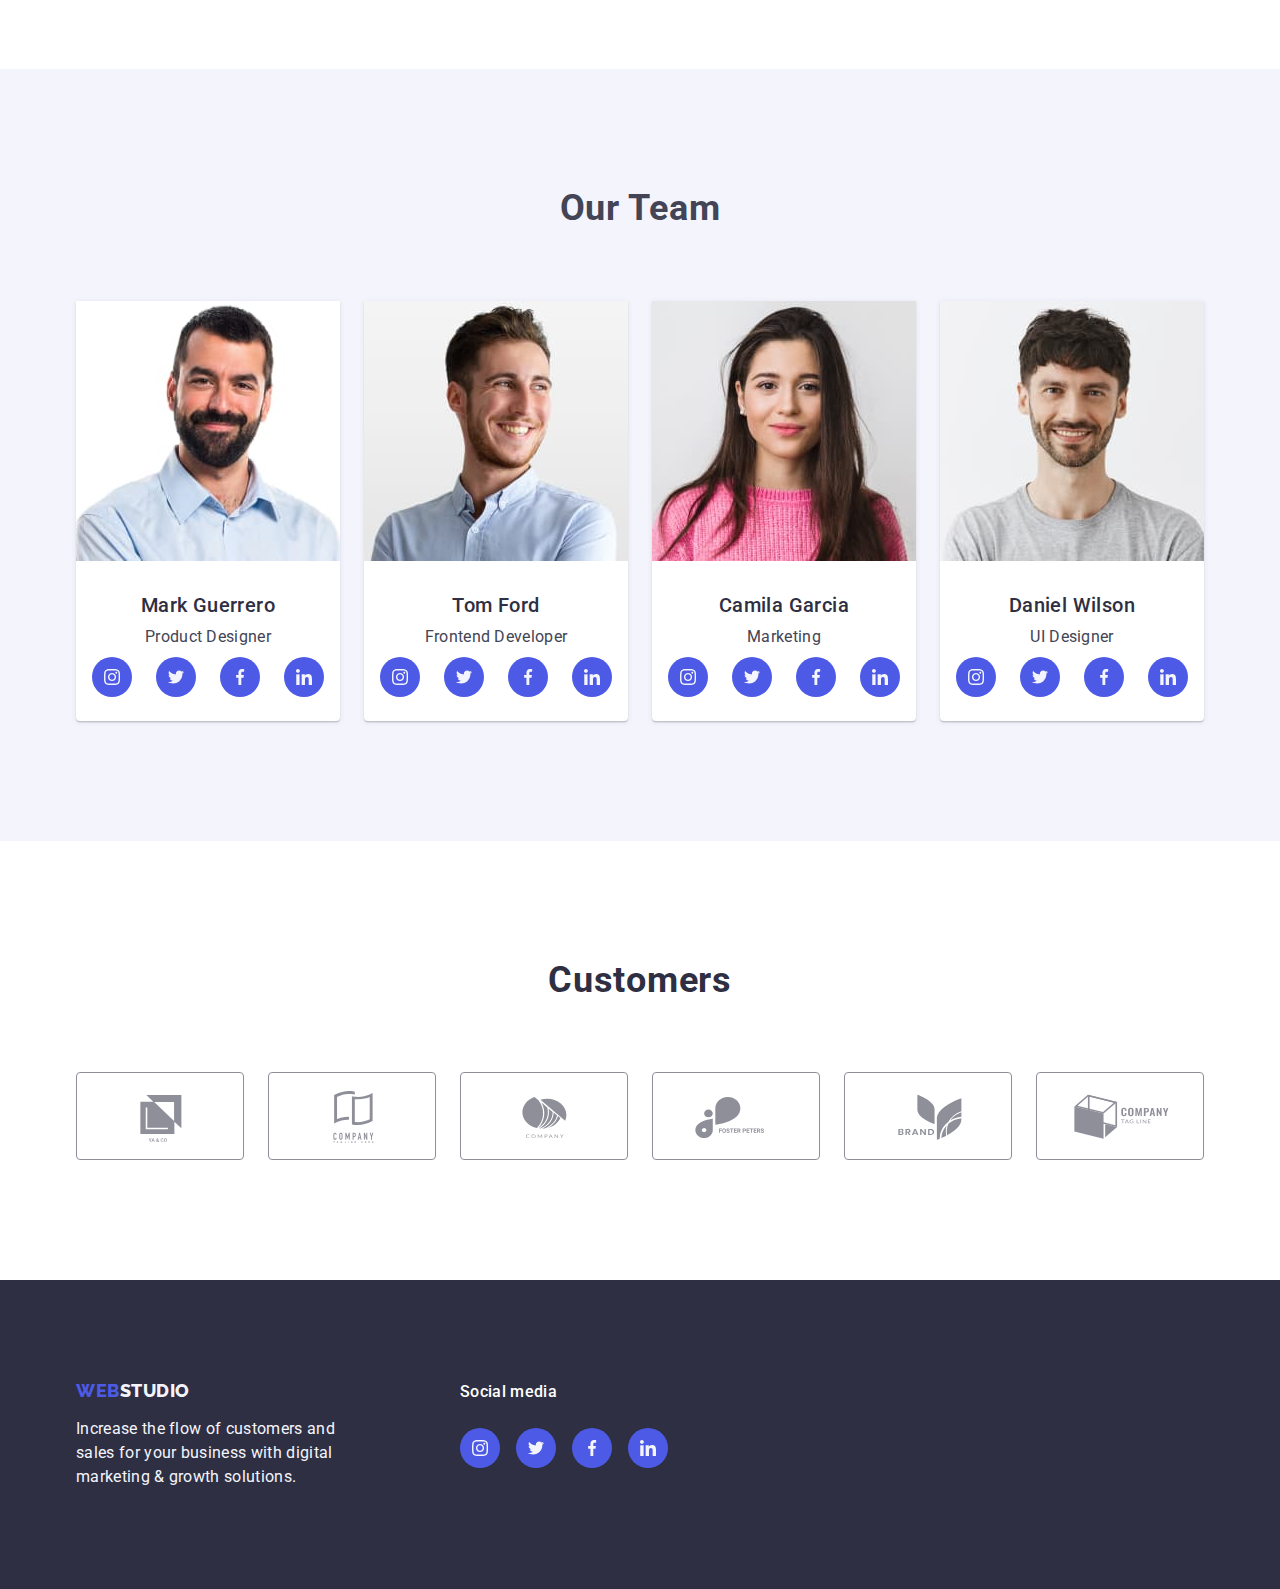
==== commit 0e6621ec: "height-weight" ====
--- a/index.html
+++ b/index.html
@@ -73,8 +73,8 @@
                 <svg
                   class="icons"
                   width="
-                64px"
-                  height="64px"
+                64"
+                  height="64"
                 >
                   <use
                     class="icon"
@@ -88,8 +88,8 @@
                 <svg
                   class="icons"
                   width="
-                  64px"
-                  height="64px"
+                  64"
+                  height="64"
                 >
                   <use class="icon" href="./images/icons.svg#icon-clock"></use>
                 </svg>
@@ -100,8 +100,8 @@
                 <svg
                   class="icons"
                   width="
-                  64px"
-                  height="64px"
+                  64"
+                  height="64"
                 >
                   <use
                     class="icon"
@@ -115,8 +115,8 @@
                 <svg
                   class="icons"
                   width="
-                  64px"
-                  height="64px"
+                  64"
+                  height="64"
                 >
                   <use class="icon" href="./images/icons.svg#icon-space"></use>
                 </svg>
@@ -205,7 +205,7 @@
                 <ul class="sm-team list">
                   <li class="sm-list">
                     <a href="" class="sm-link">
-                      <svg class="sm-icons" width="16px" height="16px">
+                      <svg class="sm-icons" width="16" height="16">
                         <use
                           class="sm-icon"
                           href="./images/icons.svg#icon-instagram"
@@ -215,7 +215,7 @@
                   </li>
                   <li class="sm-list">
                     <a href="" class="sm-link">
-                      <svg class="sm-icons" width="16px" height="16px">
+                      <svg class="sm-icons" width="16" height="16">
                         <use
                           class="sm-icon"
                           href="./images/icons.svg#icon-twitter"
@@ -225,7 +225,7 @@
                   </li>
                   <li class="sm-list">
                     <a href="" class="sm-link">
-                      <svg class="sm-icons" width="16px" height="16px">
+                      <svg class="sm-icons" width="16" height="16">
                         <use
                           class="sm-icon"
                           href="./images/icons.svg#icon-facebook"
@@ -235,7 +235,7 @@
                   </li>
                   <li class="sm-list">
                     <a href="" class="sm-link">
-                      <svg class="sm-icons" width="16px" height="16px">
+                      <svg class="sm-icons" width="16" height="16">
                         <use
                           class="sm-icon"
                           href="./images/icons.svg#icon-linkedin"
@@ -259,7 +259,7 @@
                 <ul class="sm-team list">
                   <li class="sm-list">
                     <a href="" class="sm-link">
-                      <svg class="sm-icons" width="16px" height="16px">
+                      <svg class="sm-icons" width="16" height="16">
                         <use
                           class="sm-icon"
                           href="./images/icons.svg#icon-instagram"
@@ -269,7 +269,7 @@
                   </li>
                   <li class="sm-list">
                     <a href="" class="sm-link">
-                      <svg class="sm-icons" width="16px" height="16px">
+                      <svg class="sm-icons" width="16" height="16">
                         <use
                           class="sm-icon"
                           href="./images/icons.svg#icon-twitter"
@@ -279,7 +279,7 @@
                   </li>
                   <li class="sm-list">
                     <a href="" class="sm-link">
-                      <svg class="sm-icons" width="16px" height="16px">
+                      <svg class="sm-icons" width="16" height="16">
                         <use
                           class="sm-icon"
                           href="./images/icons.svg#icon-facebook"
@@ -289,7 +289,7 @@
                   </li>
                   <li class="sm-list">
                     <a href="" class="sm-link">
-                      <svg class="sm-icons" width="16px" height="16px">
+                      <svg class="sm-icons" width="16" height="16">
                         <use
                           class="sm-icon"
                           href="./images/icons.svg#icon-linkedin"
@@ -313,7 +313,7 @@
                 <ul class="sm-team list">
                   <li class="sm-list">
                     <a href="" class="sm-link">
-                      <svg class="sm-icons" width="16px" height="16px">
+                      <svg class="sm-icons" width="16" height="16">
                         <use
                           class="sm-icon"
                           href="./images/icons.svg#icon-instagram"
@@ -323,7 +323,7 @@
                   </li>
                   <li class="sm-list">
                     <a href="" class="sm-link">
-                      <svg class="sm-icons" width="16px" height="16px">
+                      <svg class="sm-icons" width="16" height="16">
                         <use
                           class="sm-icon"
                           href="./images/icons.svg#icon-twitter"
@@ -333,7 +333,7 @@
                   </li>
                   <li class="sm-list">
                     <a href="" class="sm-link">
-                      <svg class="sm-icons" width="16px" height="16px">
+                      <svg class="sm-icons" width="16" height="16">
                         <use
                           class="sm-icon"
                           href="./images/icons.svg#icon-facebook"
@@ -343,7 +343,7 @@
                   </li>
                   <li class="sm-list">
                     <a href="" class="sm-link">
-                      <svg class="sm-icons" width="16px" height="16px">
+                      <svg class="sm-icons" width="16" height="16">
                         <use
                           class="sm-icon"
                           href="./images/icons.svg#icon-linkedin"
@@ -418,7 +418,7 @@
           <ul class="customers-list list">
             <li class="companies-list">
               <a href="" class="icon-link">
-                <svg class="icons" width="104px" height="56px">
+                <svg class="icons" width="104" height="56">
                   <use
                     class="icon"
                     href="./images/icons.svg#icon-company-1"
@@ -428,7 +428,7 @@
             </li>
             <li class="companies-list">
               <a href="" class="icon-link">
-                <svg class="icons" width="104px" height="56px">
+                <svg class="icons" width="104" height="56">
                   <use
                     class="icon"
                     href="./images/icons.svg#icon-company-2"
@@ -438,7 +438,7 @@
             </li>
             <li class="companies-list">
               <a href="" class="icon-link">
-                <svg class="icons" width="104px" height="56px">
+                <svg class="icons" width="104" height="56">
                   <use
                     class="icon"
                     href="./images/icons.svg#icon-company-3"
@@ -448,7 +448,7 @@
             </li>
             <li class="companies-list">
               <a href="" class="icon-link">
-                <svg class="icons" width="104px" height="56px">
+                <svg class="icons" width="104" height="56">
                   <use
                     class="icon"
                     href="./images/icons.svg#icon-company-4"
@@ -458,7 +458,7 @@
             </li>
             <li class="companies-list">
               <a href="" class="icon-link">
-                <svg class="icons" width="104px" height="56px">
+                <svg class="icons" width="104" height="56">
                   <use
                     class="icon"
                     href="./images/icons.svg#icon-company-5"
@@ -468,7 +468,7 @@
             </li>
             <li class="companies-list">
               <a href="" class="icon-link">
-                <svg class="icons" width="104px" height="56px">
+                <svg class="icons" width="104" height="56">
                   <use
                     class="icon"
                     href="./images/icons.svg#icon-company-6"
@@ -497,7 +497,7 @@
           <ul class="sm-footer list">
             <li class="sm-list">
               <a href="" class="sm-link">
-                <svg class="sm-icons" width="24px" height="24px">
+                <svg class="sm-icons" width="24" height="24">
                   <use
                     class="sm-icon"
                     href="./images/icons.svg#icon-instagram"
@@ -507,7 +507,7 @@
             </li>
             <li class="sm-list">
               <a href="" class="sm-link">
-                <svg class="sm-icons" width="24px" height="24px">
+                <svg class="sm-icons" width="24" height="24">
                   <use
                     class="sm-icon"
                     href="./images/icons.svg#icon-twitter"
@@ -517,7 +517,7 @@
             </li>
             <li class="sm-list">
               <a href="" class="sm-link">
-                <svg class="sm-icons" width="24px" height="24px">
+                <svg class="sm-icons" width="24" height="24">
                   <use
                     class="sm-icon"
                     href="./images/icons.svg#icon-facebook"
@@ -527,7 +527,7 @@
             </li>
             <li class="sm-list">
               <a href="" class="sm-link">
-                <svg class="sm-icons" width="24px" height="24px">
+                <svg class="sm-icons" width="24" height="24">
                   <use
                     class="sm-icon"
                     href="./images/icons.svg#icon-linkedin"
--- a/css/styles.css
+++ b/css/styles.css
@@ -280,12 +280,9 @@
 
 .sm-link:hover,
 .sm-link:focus {
-    background-color: #404BBF;
-}
-
-.sm-icons {
-    fill: #F4F4FD;
-}
+    background-color: #31D0AA;
+}
+
 
 /* icons */
 .sm-team {
@@ -423,6 +420,10 @@
     display: flex;
     align-items: baseline;
 }
+.sm-link:hover,.sm-link:focus {
+background-color: #31D0AA;
+
+}
 
 .footer-text {
     margin-right: 120px;
@@ -438,21 +439,6 @@
 .sm-list {
     width: 40px;
     height: 40px;
-}
-
-.sm-link {
-    display: flex;
-    align-items: center;
-    justify-content: center;
-    widows: 100%;
-    height: 100%;
-    border-radius: 50%;
-    background-color: #4d5ae5;
-}
-
-.sm-list:hover,
-.sm-list:focus {
-    background-color: #31D0AA;
 }
 
 .sm-icons {
@@ -478,8 +464,8 @@
 
 .sm-icons {
     display: flex;
-    width: 24px;
-    height: 24px;
+    width: 16px;
+    height: 16px;
 
 }
 
@@ -528,10 +514,11 @@
     border-radius: 4px;
 }
 
-.finger {
+.finger-icon {
     display: flex;
     flex-direction: row-reverse;
 }
+
 
 
 .scroll-btn {
@@ -558,6 +545,16 @@
 }
 
 /* pictures*/
+
+.picture {
+    display: block;
+}
+
+.picture:hover,
+.picture:focus {
+    box-shadow: 0px 1px 6px rgba(46, 47, 66, 0.08), 0px 1px 1px rgba(46, 47, 66, 0.16), 0px 2px 1px rgba(46, 47, 66, 0.08);
+}
+
 .portfolio-pictures {
     display: flex;
     flex-wrap: wrap;
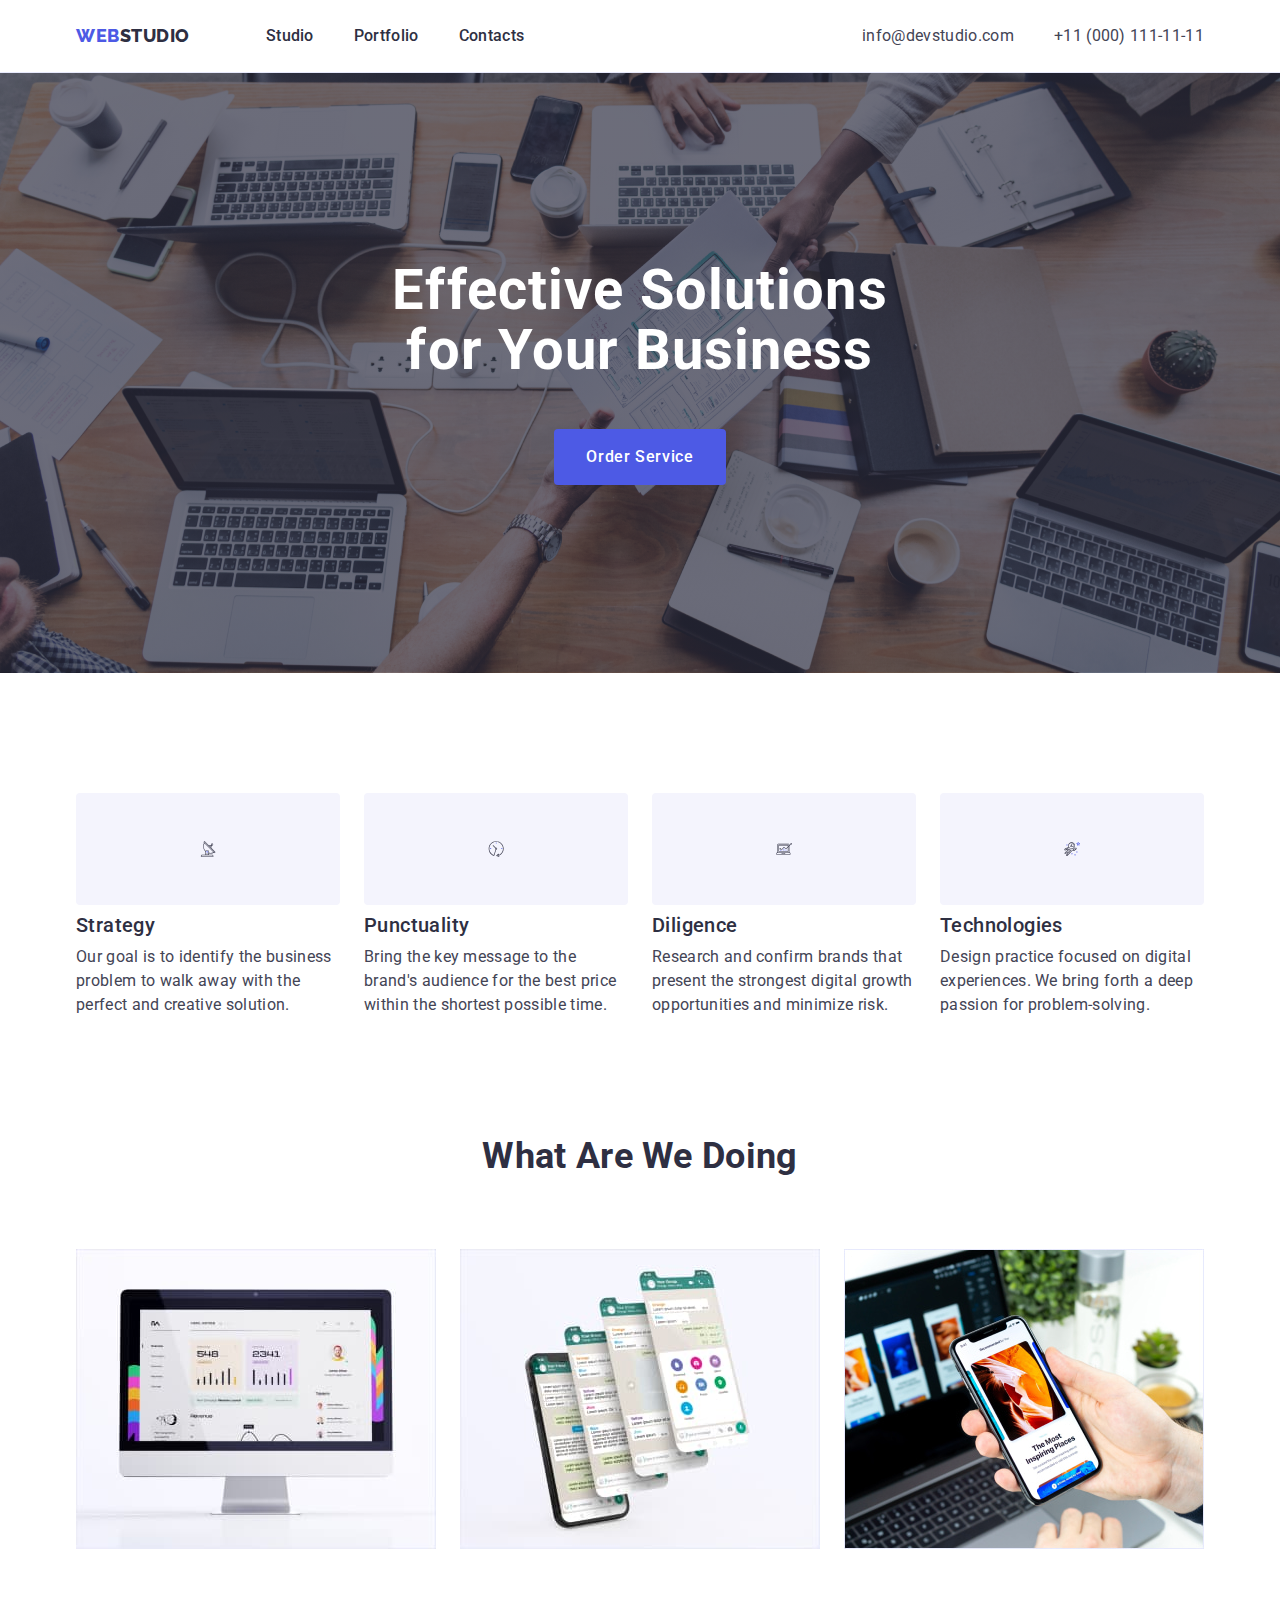
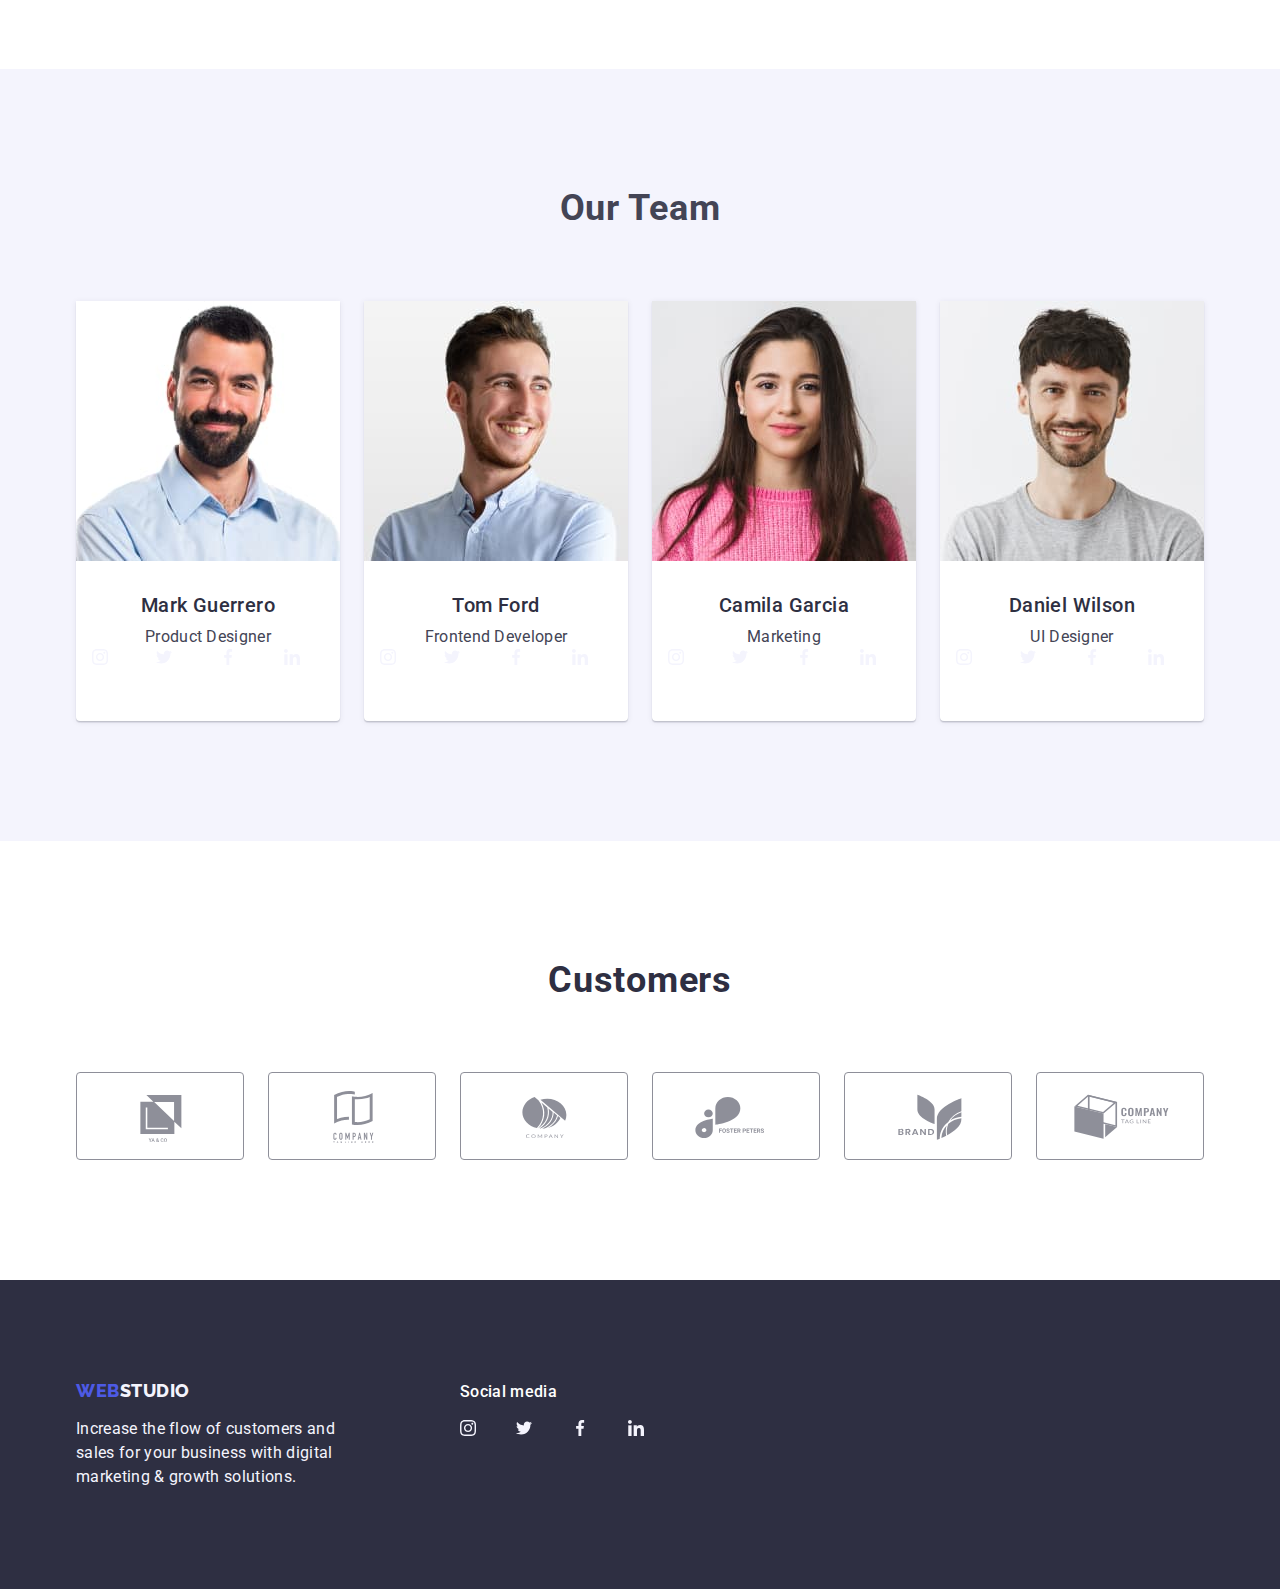
==== commit 7face9d5: "sm-general" ====
--- a/index.html
+++ b/index.html
@@ -70,12 +70,7 @@
           <ul class="icons-advantages-list list">
             <li class="icons-list">
               <div class="advantages-icons">
-                <svg
-                  class="icons"
-                  width="
-                64"
-                  height="64"
-                >
+                <svg class="icons" width="64" height="64">
                   <use
                     class="icon"
                     href="./images/icons.svg#icon-satellite"
@@ -85,24 +80,14 @@
             </li>
             <li class="icons-list">
               <div class="advantages-icons">
-                <svg
-                  class="icons"
-                  width="
-                  64"
-                  height="64"
-                >
+                <svg class="icons" width="64" height="64">
                   <use class="icon" href="./images/icons.svg#icon-clock"></use>
                 </svg>
               </div>
             </li>
             <li class="icons-list">
               <div class="advantages-icons">
-                <svg
-                  class="icons"
-                  width="
-                  64"
-                  height="64"
-                >
+                <svg class="icons" width="64" height="64">
                   <use
                     class="icon"
                     href="./images/icons.svg#icon-statistic"
@@ -112,12 +97,7 @@
             </li>
             <li class="icons-list">
               <div class="advantages-icons">
-                <svg
-                  class="icons"
-                  width="
-                  64"
-                  height="64"
-                >
+                <svg class="icons" width="64" height="64">
                   <use class="icon" href="./images/icons.svg#icon-space"></use>
                 </svg>
               </div>
@@ -204,7 +184,7 @@
                 <p class="description">Product Designer</p>
                 <ul class="sm-team list">
                   <li class="sm-list">
-                    <a href="" class="sm-link">
+                    <a href="" class="sm-general link-icon">
                       <svg class="sm-icons" width="16" height="16">
                         <use
                           class="sm-icon"
@@ -214,7 +194,7 @@
                     </a>
                   </li>
                   <li class="sm-list">
-                    <a href="" class="sm-link">
+                    <a href="" class="sm-general link-icon">
                       <svg class="sm-icons" width="16" height="16">
                         <use
                           class="sm-icon"
@@ -224,7 +204,7 @@
                     </a>
                   </li>
                   <li class="sm-list">
-                    <a href="" class="sm-link">
+                    <a href="" class="sm-general link-icon">
                       <svg class="sm-icons" width="16" height="16">
                         <use
                           class="sm-icon"
@@ -234,7 +214,7 @@
                     </a>
                   </li>
                   <li class="sm-list">
-                    <a href="" class="sm-link">
+                    <a href="" class="sm-general link-icon">
                       <svg class="sm-icons" width="16" height="16">
                         <use
                           class="sm-icon"
@@ -258,7 +238,7 @@
                 <p class="description">Frontend Developer</p>
                 <ul class="sm-team list">
                   <li class="sm-list">
-                    <a href="" class="sm-link">
+                    <a href="" class="sm-general link-icon">
                       <svg class="sm-icons" width="16" height="16">
                         <use
                           class="sm-icon"
@@ -268,7 +248,7 @@
                     </a>
                   </li>
                   <li class="sm-list">
-                    <a href="" class="sm-link">
+                    <a href="" class="sm-general link-icon">
                       <svg class="sm-icons" width="16" height="16">
                         <use
                           class="sm-icon"
@@ -278,7 +258,7 @@
                     </a>
                   </li>
                   <li class="sm-list">
-                    <a href="" class="sm-link">
+                    <a href="" class="sm-general link-icon">
                       <svg class="sm-icons" width="16" height="16">
                         <use
                           class="sm-icon"
@@ -288,7 +268,7 @@
                     </a>
                   </li>
                   <li class="sm-list">
-                    <a href="" class="sm-link">
+                    <a href="" class="sm-general link-icon">
                       <svg class="sm-icons" width="16" height="16">
                         <use
                           class="sm-icon"
@@ -312,7 +292,7 @@
                 <p class="description">Marketing</p>
                 <ul class="sm-team list">
                   <li class="sm-list">
-                    <a href="" class="sm-link">
+                    <a href="" class="sm-general link-icon">
                       <svg class="sm-icons" width="16" height="16">
                         <use
                           class="sm-icon"
@@ -322,7 +302,7 @@
                     </a>
                   </li>
                   <li class="sm-list">
-                    <a href="" class="sm-link">
+                    <a href="" class="sm-general link-icon">
                       <svg class="sm-icons" width="16" height="16">
                         <use
                           class="sm-icon"
@@ -332,7 +312,7 @@
                     </a>
                   </li>
                   <li class="sm-list">
-                    <a href="" class="sm-link">
+                    <a href="" class="sm-general link-icon">
                       <svg class="sm-icons" width="16" height="16">
                         <use
                           class="sm-icon"
@@ -342,7 +322,7 @@
                     </a>
                   </li>
                   <li class="sm-list">
-                    <a href="" class="sm-link">
+                    <a href="" class="sm-general link-icon">
                       <svg class="sm-icons" width="16" height="16">
                         <use
                           class="sm-icon"
@@ -366,7 +346,7 @@
                 <p class="description">UI Designer</p>
                 <ul class="sm-team list">
                   <li class="sm-list">
-                    <a href="" class="sm-link">
+                    <a href="" class="sm-general link-icon">
                       <svg class="sm-icons">
                         <use
                           class="sm-icon"
@@ -376,7 +356,7 @@
                     </a>
                   </li>
                   <li class="sm-list">
-                    <a href="" class="sm-link">
+                    <a href="" class="sm-general link-icon">
                       <svg class="sm-icons">
                         <use
                           class="sm-icon"
@@ -386,7 +366,7 @@
                     </a>
                   </li>
                   <li class="sm-list">
-                    <a href="" class="sm-link">
+                    <a href="" class="sm-general link-icon">
                       <svg class="sm-icons">
                         <use
                           class="sm-icon"
@@ -396,7 +376,7 @@
                     </a>
                   </li>
                   <li class="sm-list">
-                    <a href="" class="sm-link">
+                    <a href="" class="sm-general link-icon">
                       <svg class="sm-icons">
                         <use
                           class="sm-icon"
@@ -496,7 +476,7 @@
           <p class="social-media">Social media</p>
           <ul class="sm-footer list">
             <li class="sm-list">
-              <a href="" class="sm-link">
+              <a href="" class="sm-general footer-icon">
                 <svg class="sm-icons" width="24" height="24">
                   <use
                     class="sm-icon"
@@ -506,7 +486,7 @@
               </a>
             </li>
             <li class="sm-list">
-              <a href="" class="sm-link">
+              <a href="" class="sm-general footer-icon">
                 <svg class="sm-icons" width="24" height="24">
                   <use
                     class="sm-icon"
@@ -516,7 +496,7 @@
               </a>
             </li>
             <li class="sm-list">
-              <a href="" class="sm-link">
+              <a href="" class="sm-general footer-icon">
                 <svg class="sm-icons" width="24" height="24">
                   <use
                     class="sm-icon"
@@ -526,7 +506,7 @@
               </a>
             </li>
             <li class="sm-list">
-              <a href="" class="sm-link">
+              <a href="" class="sm-general footer-icon">
                 <svg class="sm-icons" width="24" height="24">
                   <use
                     class="sm-icon"
--- a/css/styles.css
+++ b/css/styles.css
@@ -278,10 +278,7 @@
 /*  section our team */
 /* hover focus */
 
-.sm-link:hover,
-.sm-link:focus {
-    background-color: #31D0AA;
-}
+
 
 
 /* icons */
@@ -291,7 +288,7 @@
     justify-content: center;
 }
 
-.sm-link {
+.sm {
     display: flex;
     justify-content: center;
     align-items: center;
@@ -300,8 +297,11 @@
     background: #4D5AE5;
     border-radius: 50%;
     margin-top: 8px;
-
-}
+}
+.link-icon:hover,.link-icon:focus {
+    background-color: #404BBF;
+    
+    }
 
 .names {
     font-family: 'Roboto';
@@ -420,9 +420,9 @@
     display: flex;
     align-items: baseline;
 }
-.sm-link:hover,.sm-link:focus {
-background-color: #31D0AA;
-
+
+.footer-icon:hover,.footer-icon:focus {
+    background-color: #31D0AA;
 }
 
 .footer-text {
@@ -584,17 +584,3 @@
     letter-spacing: 0.02em;
     color: #434455;
 }
-
-/* test */
-
-/* social media */
-/* .sm-link:hover,
-.sm-icon {
-    background-color: #31D0AA;
-
-}
-
-.sm-icon {
-    fill: #4D5AE5;
-    ;
-} */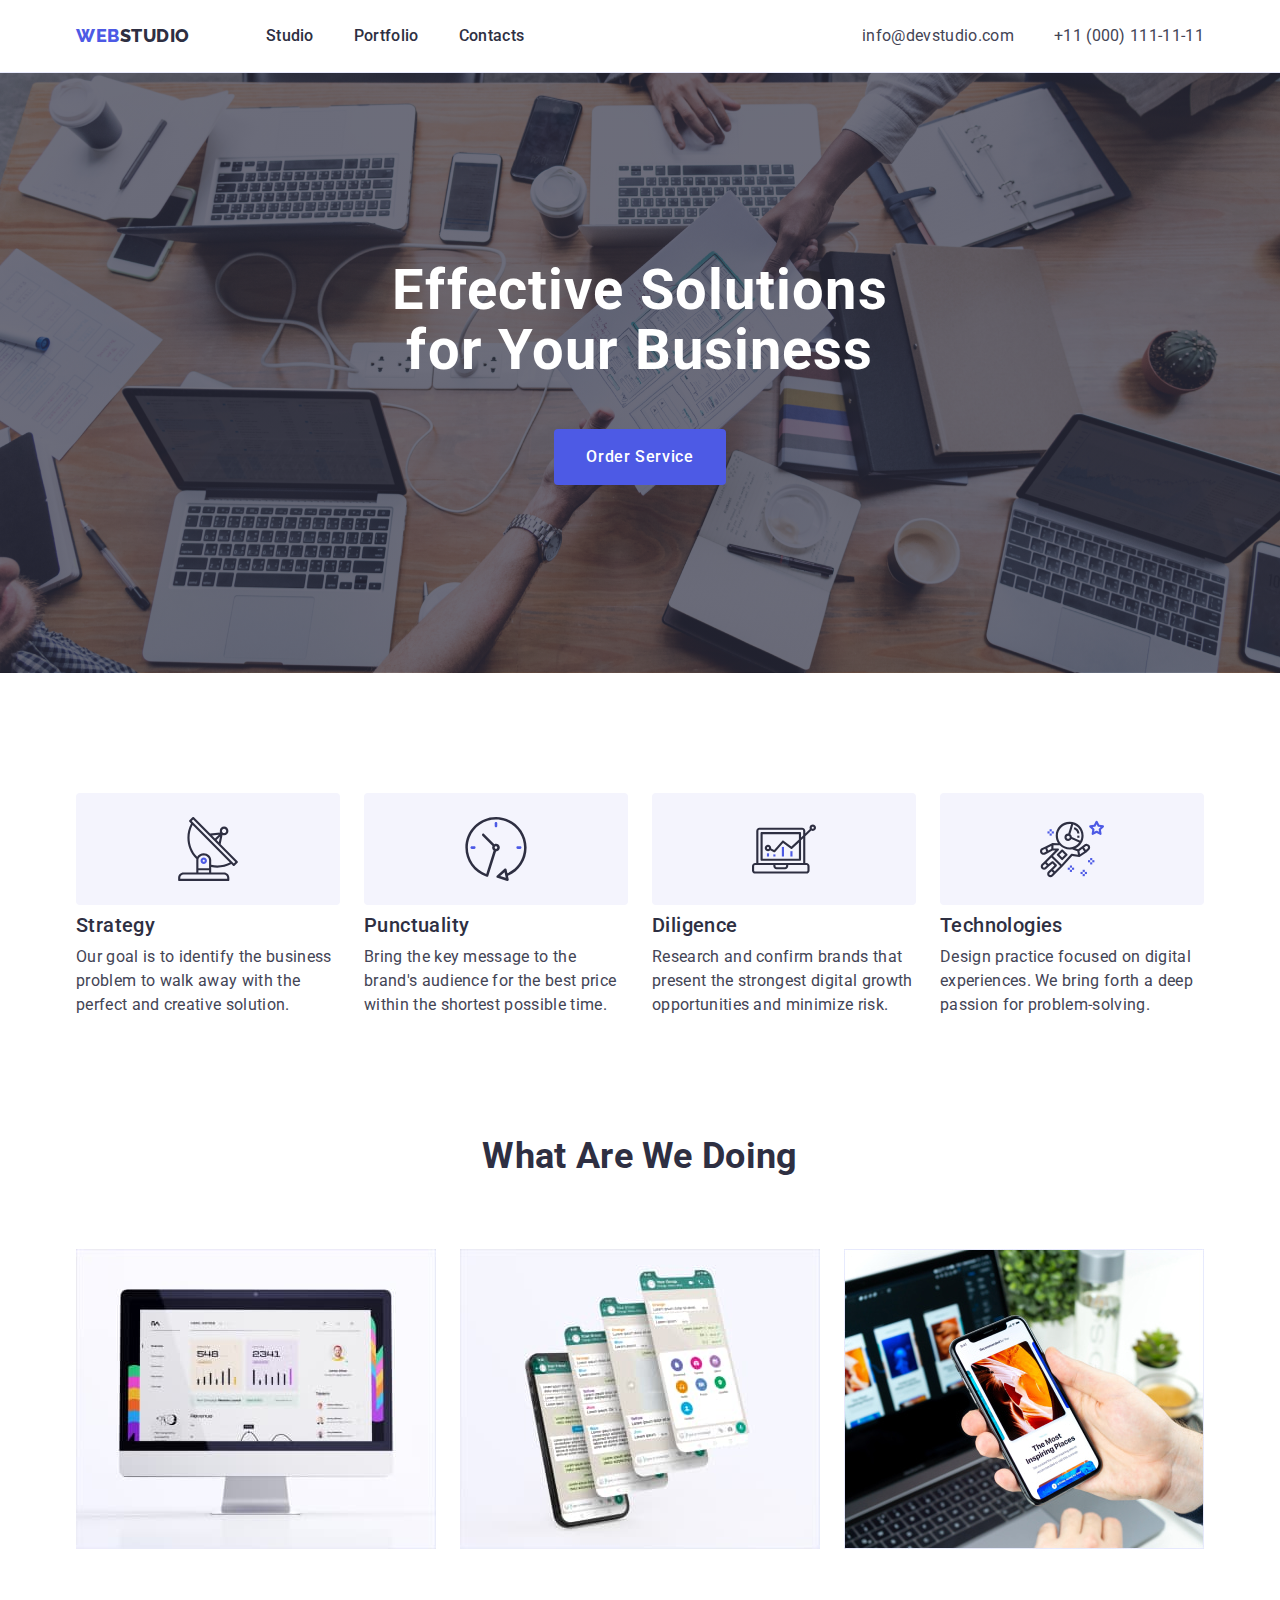
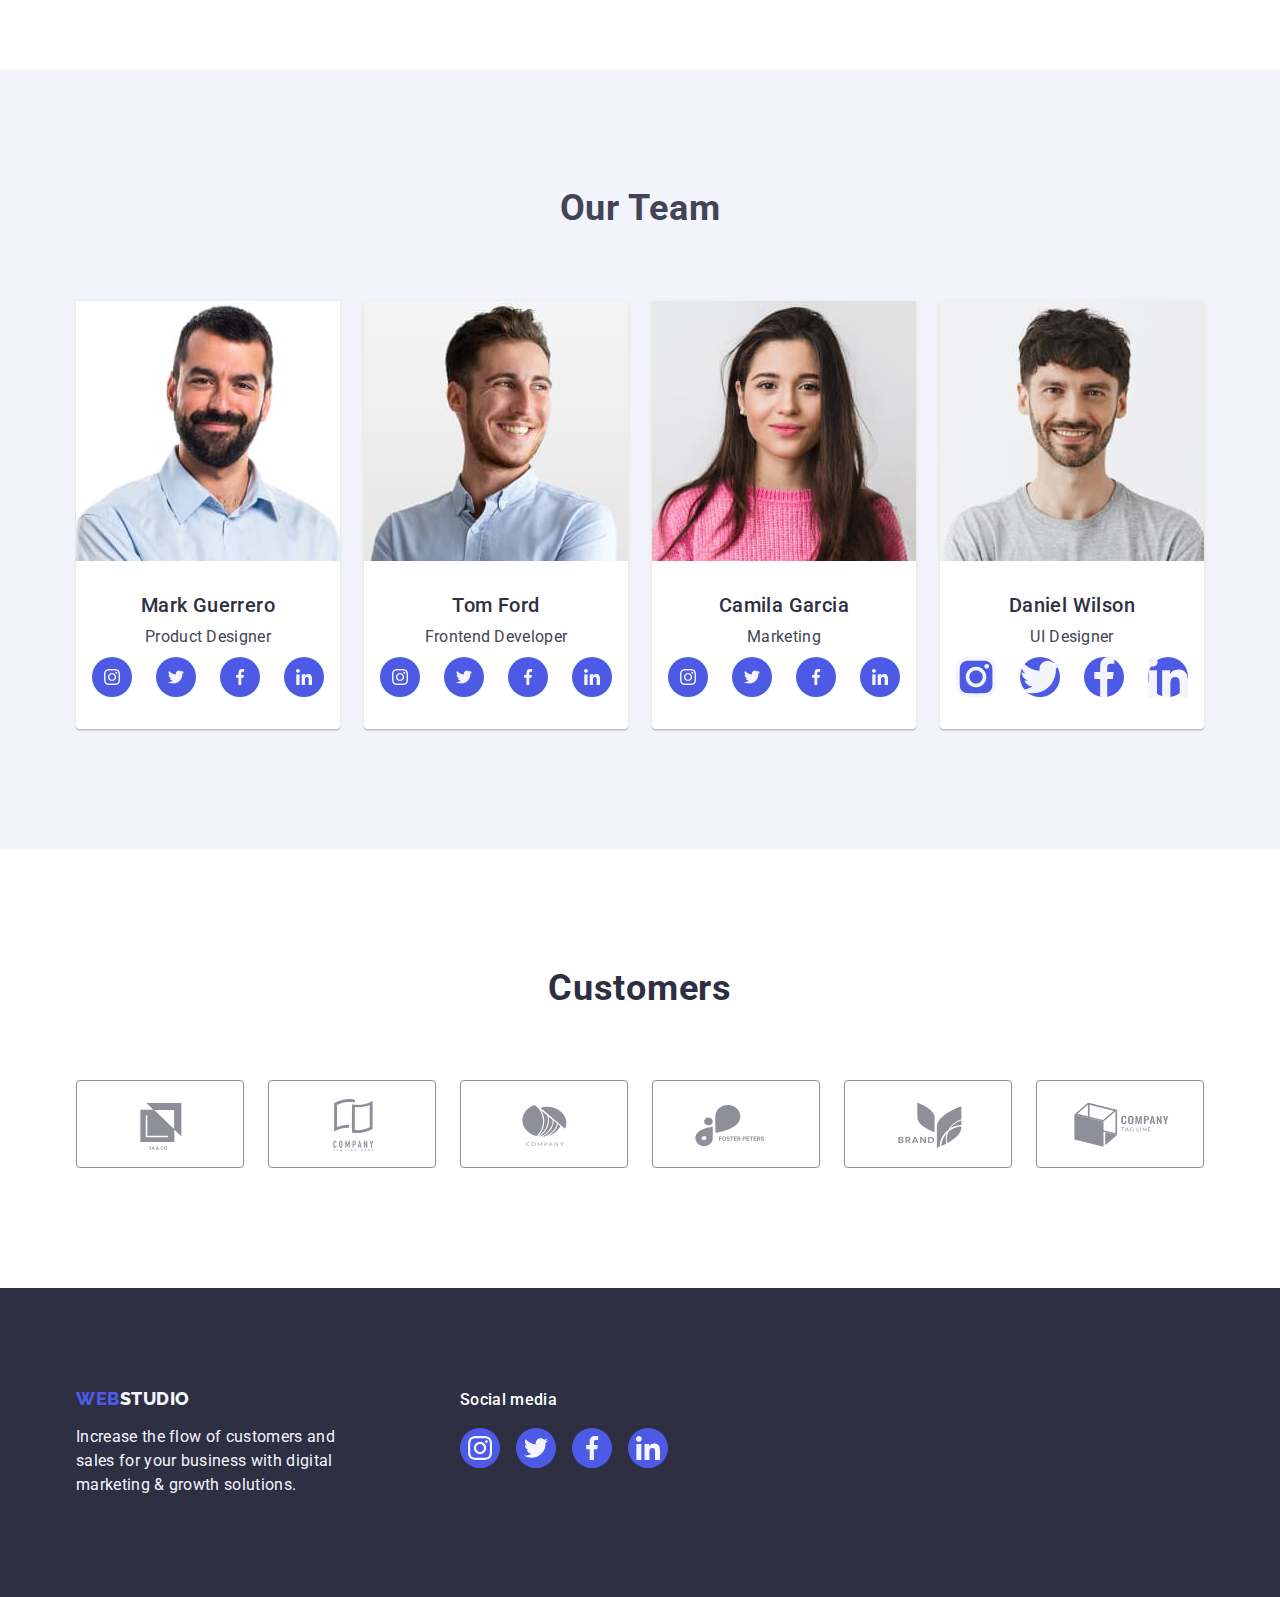
==== commit 0dc23cf6: "icons-fixed" ====
--- a/index.html
+++ b/index.html
@@ -90,7 +90,7 @@
                 <svg class="icons" width="64" height="64">
                   <use
                     class="icon"
-                    href="./images/icons.svg#icon-statistic"
+                    href="./images/icons.svg#icon-diagram"
                   ></use>
                 </svg>
               </div>
@@ -98,7 +98,7 @@
             <li class="icons-list">
               <div class="advantages-icons">
                 <svg class="icons" width="64" height="64">
-                  <use class="icon" href="./images/icons.svg#icon-space"></use>
+                  <use class="icon" href="./images/icons.svg#icon-astronaut"></use>
                 </svg>
               </div>
             </li>
--- a/css/styles.css
+++ b/css/styles.css
@@ -162,6 +162,7 @@
     background-repeat: no-repeat;
     background-position: center;
     background-size: cover;
+    margin: 0 auto
 }
 
 .hero_title {
@@ -288,7 +289,7 @@
     justify-content: center;
 }
 
-.sm {
+.sm-general {
     display: flex;
     justify-content: center;
     align-items: center;
@@ -296,7 +297,6 @@
     height: 40px;
     background: #4D5AE5;
     border-radius: 50%;
-    margin-top: 8px;
 }
 .link-icon:hover,.link-icon:focus {
     background-color: #404BBF;
@@ -346,6 +346,7 @@
     font-weight: 400;
     font-size: 16px;
     line-height: 1.5;
+    margin-bottom: 8px;
 }
 
 .team-title {
@@ -464,9 +465,6 @@
 
 .sm-icons {
     display: flex;
-    width: 16px;
-    height: 16px;
-
 }
 
 .footer-logo {
@@ -514,13 +512,6 @@
     border-radius: 4px;
 }
 
-.finger-icon {
-    display: flex;
-    flex-direction: row-reverse;
-}
-
-
-
 .scroll-btn {
     font-family: "Roboto", sans-serif;
     font-weight: 500;
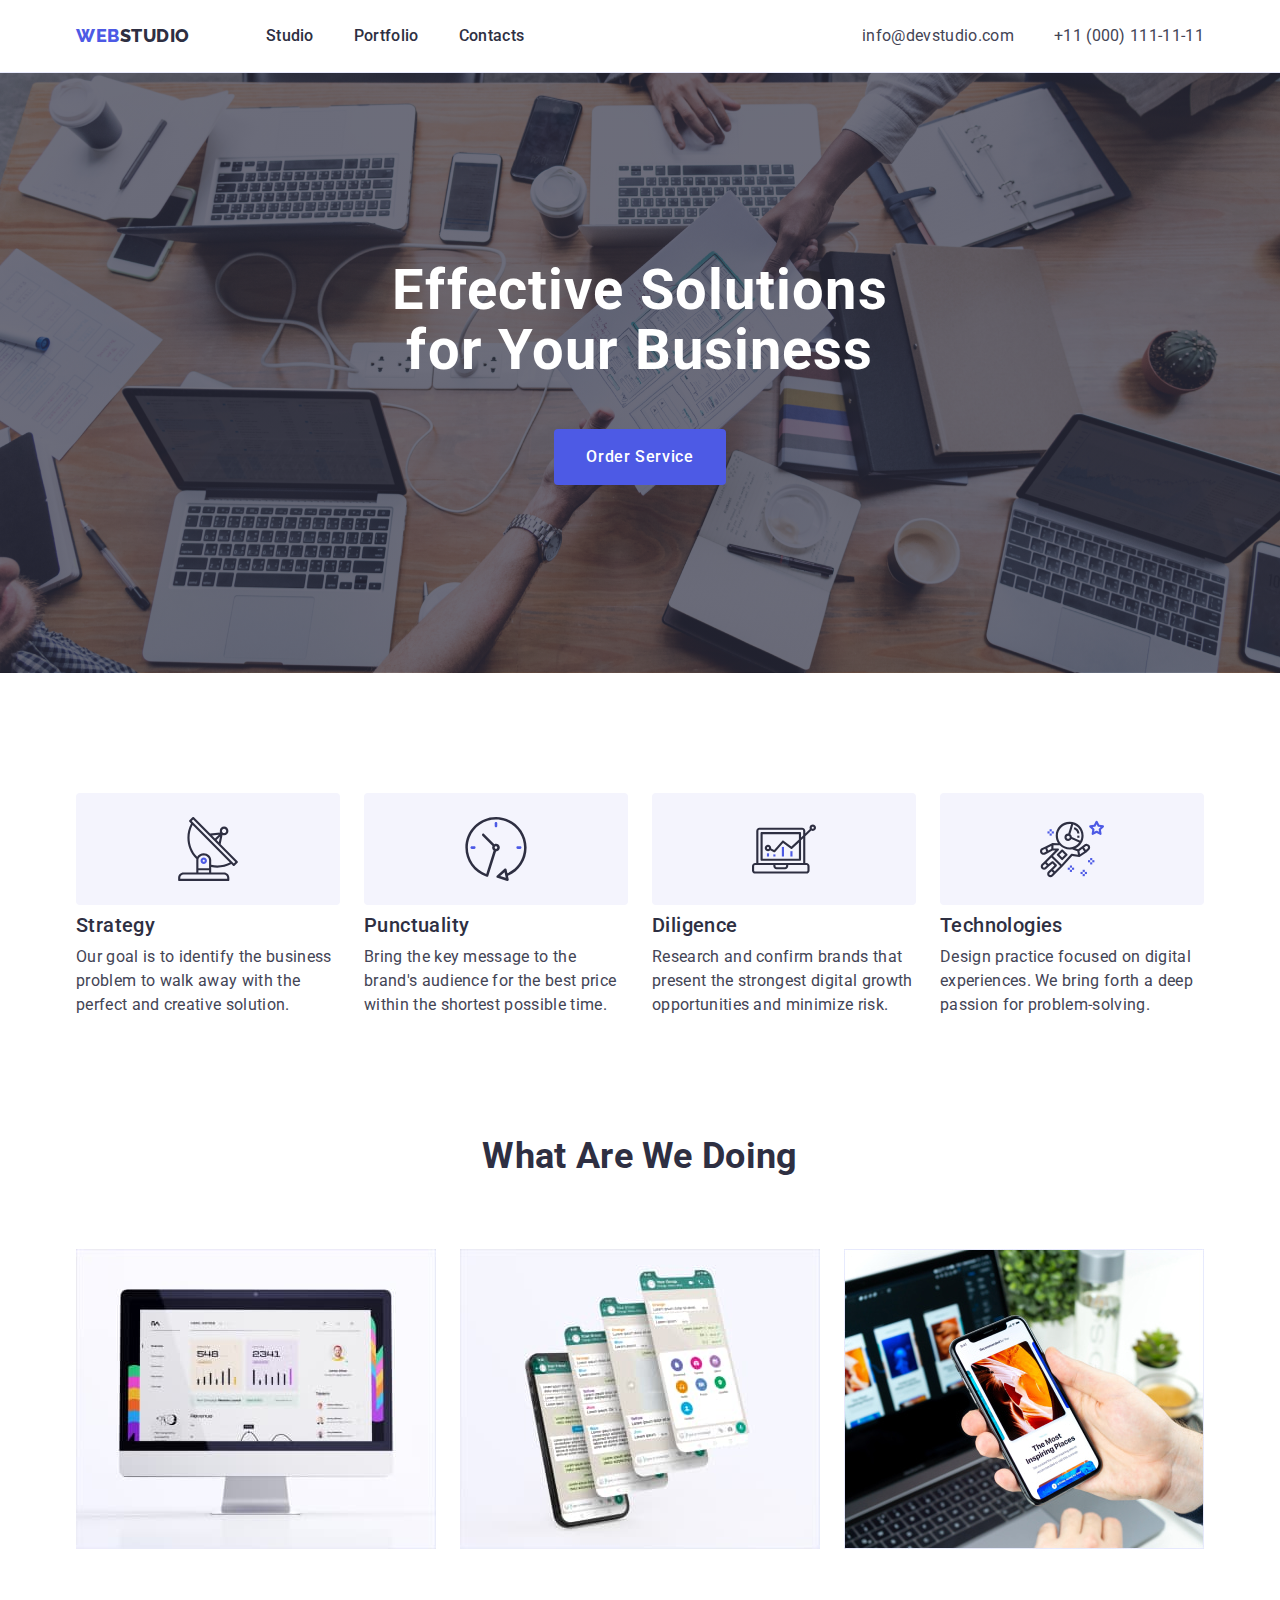
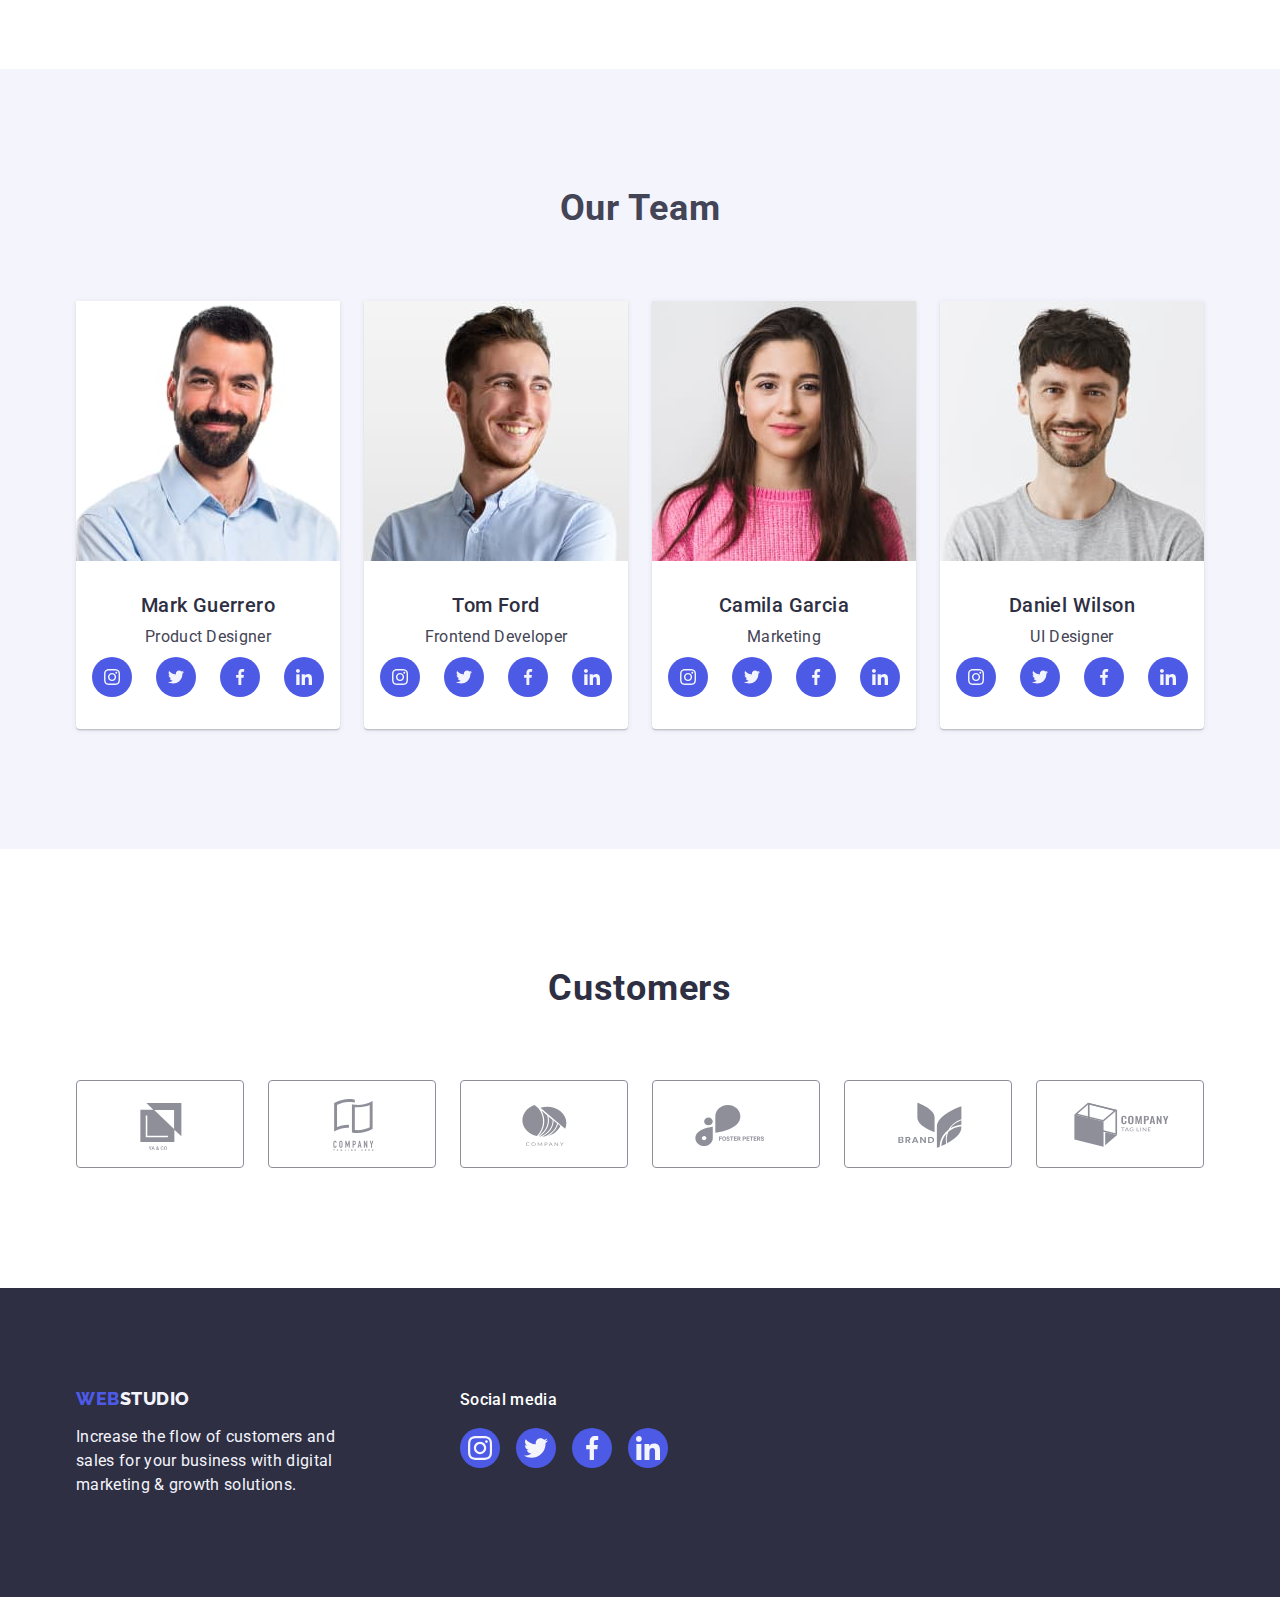
==== commit a19a933a: "advantages-cards-icon" ====
--- a/index.html
+++ b/index.html
@@ -67,8 +67,8 @@
       <section class="section">
         <div class="container">
           <h2 class="hidden-title" hidden>advantages</h2>
-          <ul class="icons-advantages-list list">
-            <li class="icons-list">
+          <ul class="menu-advantages list">
+            <li class="advantages-list">
               <div class="advantages-icons">
                 <svg class="icons" width="64" height="64">
                   <use
@@ -77,34 +77,6 @@
                   ></use>
                 </svg>
               </div>
-            </li>
-            <li class="icons-list">
-              <div class="advantages-icons">
-                <svg class="icons" width="64" height="64">
-                  <use class="icon" href="./images/icons.svg#icon-clock"></use>
-                </svg>
-              </div>
-            </li>
-            <li class="icons-list">
-              <div class="advantages-icons">
-                <svg class="icons" width="64" height="64">
-                  <use
-                    class="icon"
-                    href="./images/icons.svg#icon-diagram"
-                  ></use>
-                </svg>
-              </div>
-            </li>
-            <li class="icons-list">
-              <div class="advantages-icons">
-                <svg class="icons" width="64" height="64">
-                  <use class="icon" href="./images/icons.svg#icon-astronaut"></use>
-                </svg>
-              </div>
-            </li>
-          </ul>
-          <ul class="menu-advantages list">
-            <li class="advantages-list">
               <h3 class="name">Strategy</h3>
               <p class="advantages-description">
                 Our goal is to identify the business problem to walk away with
@@ -112,6 +84,11 @@
               </p>
             </li>
             <li class="advantages-list">
+              <div class="advantages-icons">
+                <svg class="icons" width="64" height="64">
+                  <use class="icon" href="./images/icons.svg#icon-clock"></use>
+                </svg>
+              </div>
               <h3 class="name">Punctuality</h3>
               <p class="advantages-description">
                 Bring the key message to the brand's audience for the best price
@@ -119,6 +96,14 @@
               </p>
             </li>
             <li class="advantages-list">
+              <div class="advantages-icons">
+                <svg class="icons" width="64" height="64">
+                  <use
+                    class="icon"
+                    href="./images/icons.svg#icon-diagram"
+                  ></use>
+                </svg>
+              </div>
               <h3 class="name">Diligence</h3>
               <p class="advantages-description">
                 Research and confirm brands that present the strongest digital
@@ -126,6 +111,11 @@
               </p>
             </li>
             <li class="advantages-list">
+              <div class="advantages-icons">
+                <svg class="icons" width="64" height="64">
+                  <use class="icon" href="./images/icons.svg#icon-astronaut"></use>
+                </svg>
+              </div>
               <h3 class="name">Technologies</h3>
               <p class="advantages-description">
                 Design practice focused on digital experiences. We bring forth a
@@ -347,7 +337,7 @@
                 <ul class="sm-team list">
                   <li class="sm-list">
                     <a href="" class="sm-general link-icon">
-                      <svg class="sm-icons">
+                      <svg class="sm-icons" width="16" height="16">
                         <use
                           class="sm-icon"
                           href="./images/icons.svg#icon-instagram"
@@ -357,7 +347,7 @@
                   </li>
                   <li class="sm-list">
                     <a href="" class="sm-general link-icon">
-                      <svg class="sm-icons">
+                      <svg class="sm-icons" width="16" height="16">
                         <use
                           class="sm-icon"
                           href="./images/icons.svg#icon-twitter"
@@ -367,7 +357,7 @@
                   </li>
                   <li class="sm-list">
                     <a href="" class="sm-general link-icon">
-                      <svg class="sm-icons">
+                      <svg class="sm-icons" width="16" height="16">
                         <use
                           class="sm-icon"
                           href="./images/icons.svg#icon-facebook"
@@ -377,7 +367,7 @@
                   </li>
                   <li class="sm-list">
                     <a href="" class="sm-general link-icon">
-                      <svg class="sm-icons">
+                      <svg class="sm-icons" width="16" height="16">
                         <use
                           class="sm-icon"
                           href="./images/icons.svg#icon-linkedin"
--- a/css/styles.css
+++ b/css/styles.css
@@ -208,13 +208,6 @@
 }
 
 /*  section advantages */
-.icons-advantages-list {
-    display: flex;
-    align-items: center;
-    justify-content: center;
-    gap: 24px;
-
-}
 
 .advantages-icons {
     display: flex;
